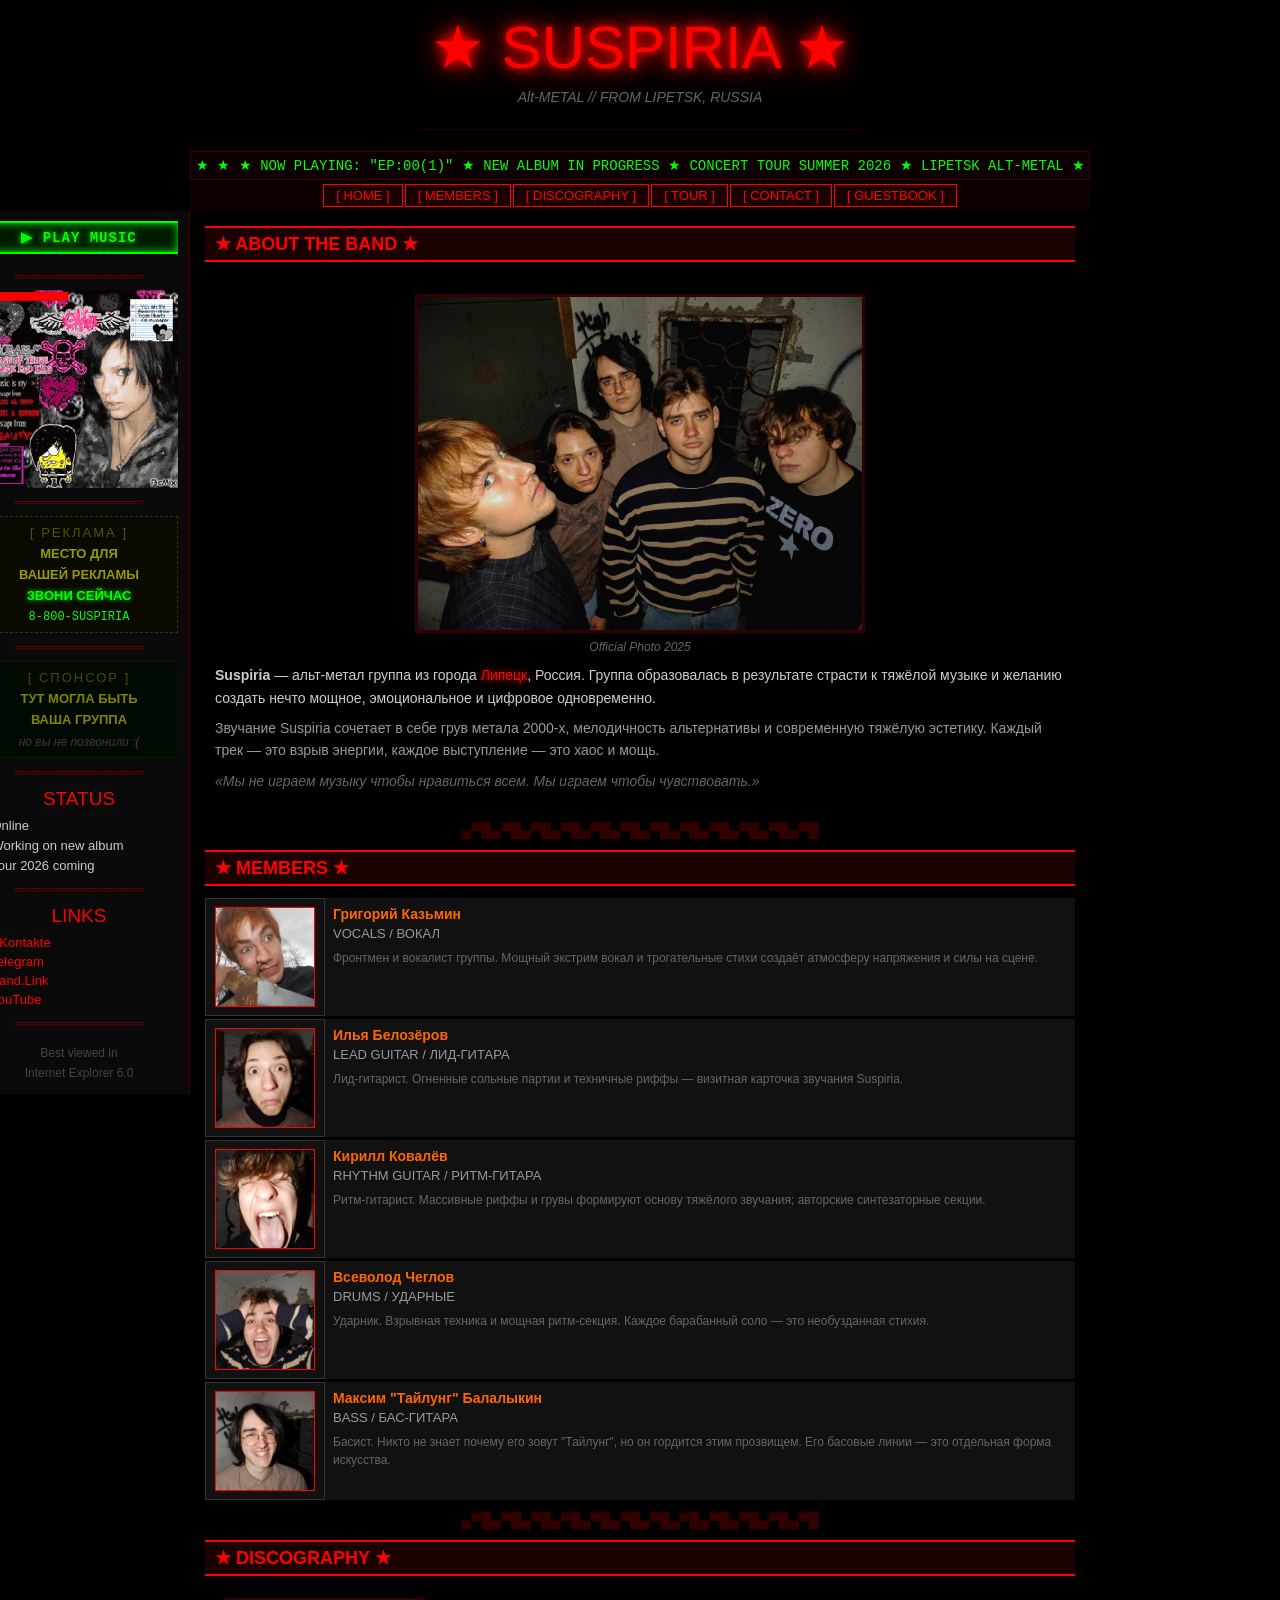
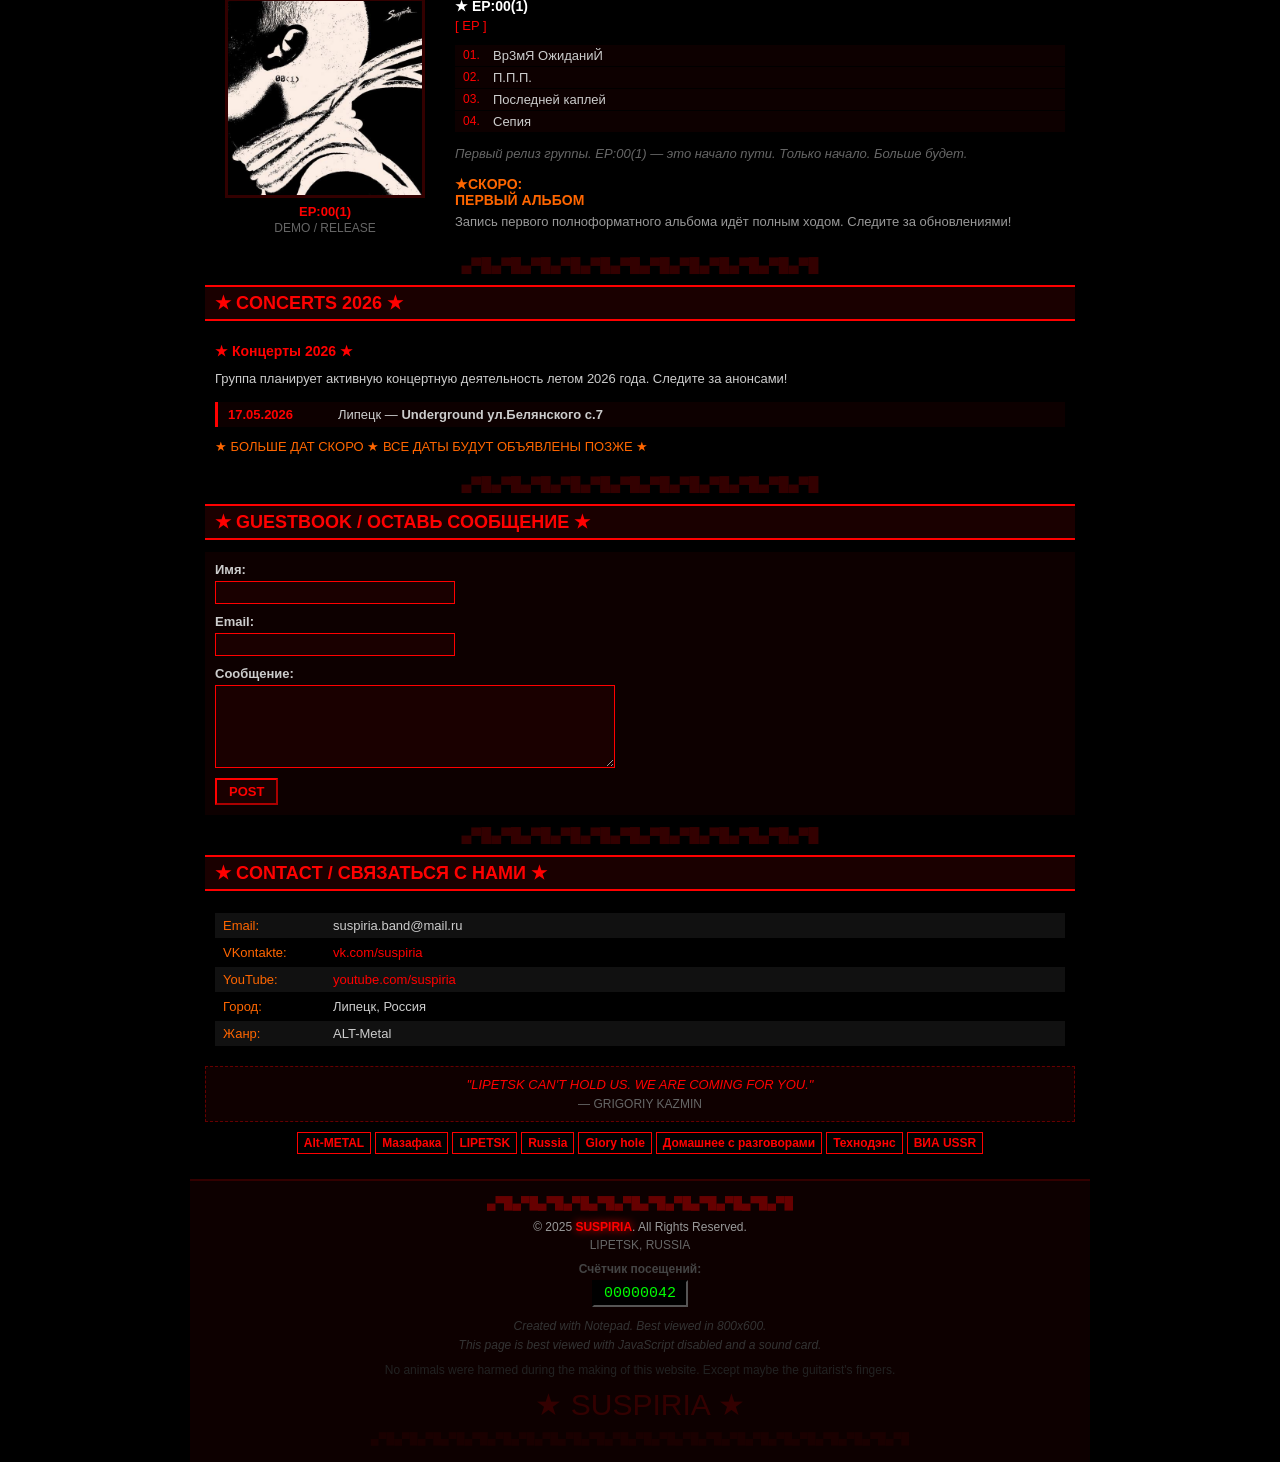
==== index.html @ e97a0e69 "v1.1 mobile actual" ====
<!doctype html>
<html lang="ru">
  <head>
    <meta charset="utf-8" />
    <meta name="viewport" content="width=device-width, initial-scale=1.0" />
    <title>Suspiria - Official Site</title>
    <link rel="stylesheet" type="text/css" href="css/style.css" />
  </head>
  <body>
    <!-- ====== HEADER ====== -->
    <header class="site-header">
      <h1 class="site-title glow">
        <span class="blink">★</span> SUSPIRIA <span class="blink">★</span>
      </h1>
      <p class="site-subtitle">
        <i>Alt-METAL // FROM LIPETSK, RUSSIA</i>
      </p>
      <div class="header-divider">
        ────────────────────────────────────────────────
      </div>
    </header>

    <!-- ====== MARQUEE ====== -->
    <div class="marquee-box">
      <div class="marquee-track">
        <span
          >★ ★ ★ NOW PLAYING: "EP:00(1)" ★ NEW ALBUM IN PROGRESS ★ CONCERT TOUR
          SUMMER 2026 ★ LIPETSK ALT-METAL ★ SUSPIRIA ★
          &nbsp;&nbsp;&nbsp;&nbsp;&nbsp;</span
        >
        <span aria-hidden="true"
          >★ ★ ★ NOW PLAYING: "EP:00(1)" ★ NEW ALBUM IN PROGRESS ★ CONCERT TOUR
          SUMMER 2026 ★ LIPETSK ALT-METAL ★ SUSPIRIA ★
          &nbsp;&nbsp;&nbsp;&nbsp;&nbsp;</span
        >
      </div>
    </div>

    <!-- ====== NAVIGATION ====== -->
    <nav class="site-nav">
      <a href="#about" class="nav-button">[ HOME ]</a>
      <a href="#members" class="nav-button">[ MEMBERS ]</a>
      <a href="#discography" class="nav-button">[ DISCOGRAPHY ]</a>
      <a href="#tour" class="nav-button">[ TOUR ]</a>
      <a href="#contact" class="nav-button">[ CONTACT ]</a>
      <a href="#guestbook" class="nav-button">[ GUESTBOOK ]</a>
    </nav>

    <!-- ====== SITE WRAPPER ====== -->
    <div class="site-wrapper">
      <!-- ====== SIDEBAR TOGGLE (mobile) ====== -->
      <button class="sidebar-toggle" id="sidebar-toggle" aria-expanded="false" aria-controls="sidebar">
        [ ★ ИНФО / LINKS / STATUS ] [НАЖМИ]
      </button>

      <!-- ====== SIDEBAR ====== -->
      <aside class="sidebar" id="sidebar">
        <button id="play-btn" class="play-btn" onclick="toggleMusic()">
          ▶ PLAY MUSIC
        </button>
        <audio id="player" loop>
          <source src="assets/audio/suspiria_intro_loop.mp3" type="audio/mpeg" />
        </audio>

        <span class="sidebar-divider">═════════════</span>

        <img
          src="assets/gif/emo-taylor-swift.gif"
          alt="emo taylor swift"
          class="sidebar-gif"
        />

        <span class="sidebar-divider">═════════════</span>

        <div class="ad-block">
          <p class="ad-label">[ РЕКЛАМА ]</p>
          <p class="ad-text">
            МЕСТО ДЛЯ<br />ВАШЕЙ РЕКЛАМЫ<br /><span class="neon-green"
              >ЗВОНИ СЕЙЧАС</span
            >
          </p>
          <p class="ad-phone">8-800-SUSPIRIA</p>
        </div>

        <span class="sidebar-divider">═════════════</span>

        <div class="ad-block ad-block--broken">
          <p class="ad-label">[ СПОНСОР ]</p>
          <p class="ad-text">ТУТ МОГЛА БЫТЬ<br />ВАША ГРУППА</p>
          <p class="ad-subtext">но вы не позвонили :(</p>
        </div>

        <span class="sidebar-divider">═════════════</span>

        <h3 class="sidebar-heading">STATUS</h3>
        <ul class="status-list">
          <li><span class="status-online">●</span> Online</li>
          <li><span class="status-warn">◘</span> Working on new album</li>
          <li><span class="status-danger">◙</span> Tour 2026 coming</li>
        </ul>

        <span class="sidebar-divider">═════════════</span>

        <h3 class="sidebar-heading">LINKS</h3>
        <ul class="links-list">
          <li>
            <span class="arrow">▸</span>
            <a href="https://vk.com/suspiriaband">VKontakte</a>
          </li>
          <li>
            <span class="arrow">▸</span>
            <a href="https://t.me/suspiriaband">Telegram</a>
          </li>
          <li>
            <span class="arrow">▸</span>
            <a href="https://band.link/JfDzb">Band.Link</a>
          </li>
          <li>
            <span class="arrow">▸</span>
            <a href="https://www.youtube.com/watch?v=8czopJri4lU">YouTube</a>
          </li>
        </ul>

        <span class="sidebar-divider">═════════════</span>

        <p class="best-viewed">Best viewed in<br />Internet Explorer 6.0</p>
      </aside>

      <!-- ====== MAIN CONTENT ====== -->
      <main class="main-content">
        <!-- ====== ABOUT ====== -->
        <section id="about">
          <h2 class="section-header">★ ABOUT THE BAND ★</h2>
          <div class="about-block">
            <figure class="band-photo">
              <img
                src="assets/images/group.JPG"
                alt="Suspiria - Official Band Photo"
                class="group-photo"
              />
              <figcaption class="photo-caption">
                <i>Official Photo 2025</i>
              </figcaption>
            </figure>
            <p class="about-text">
              <b>Suspiria</b> — альт-метал группа из города
              <span class="neon-red">Липецк</span>, Россия. Группа образовалась
              в результате страсти к тяжёлой музыке и желанию создать нечто
              мощное, эмоциональное и цифровое одновременно.
            </p>
            <p class="about-text about-text--dim">
              Звучание Suspiria сочетает в себе грув метала 2000-х,
              мелодичность альтернативы и современную тяжёлую эстетику. Каждый
              трек — это взрыв энергии, каждое выступление — это хаос и мощь.
            </p>
            <p class="about-text about-text--faded">
              <i
                >«Мы не играем музыку чтобы нравиться всем. Мы играем чтобы
                чувствовать.»</i
              >
            </p>
          </div>
        </section>

        <p class="section-divider">▄▀█▄▀█▄▀█▄▀█▄▀█▄▀█▄▀█▄▀█▄▀█▄▀█▄▀█▄▀█</p>

        <!-- ====== MEMBERS ====== -->
        <section id="members">
          <h2 class="section-header">★ MEMBERS ★</h2>
          <div class="members-list">
            <article class="member-card">
              <div class="member-photo-wrap">
                <img
                  src="assets/images/kazmin.jpg"
                  alt="Григорий Казьмин"
                  class="member-photo"
                />
              </div>
              <div class="member-info">
                <p class="member-name">Григорий Казьмин</p>
                <p class="member-role">VOCALS / ВОКАЛ</p>
                <p class="member-bio">
                  Фронтмен и вокалист группы. Мощный экстрим вокал и трогательные стихи
                  создаёт атмосферу напряжения и силы на сцене.
                </p>
              </div>
            </article>
            <article class="member-card">
              <div class="member-photo-wrap">
                <img
                  src="assets/images/belozerov.jpg"
                  alt="Илья Белозёров"
                  class="member-photo"
                />
              </div>
              <div class="member-info">
                <p class="member-name">Илья Белозёров</p>
                <p class="member-role">LEAD GUITAR / ЛИД-ГИТАРА</p>
                <p class="member-bio">
                  Лид-гитарист. Огненные сольные партии и техничные риффы —
                  визитная карточка звучания Suspiria.
                </p>
              </div>
            </article>
            <article class="member-card">
              <div class="member-photo-wrap">
                <img
                  src="assets/images/kovalev.jpg"
                  alt="Кирилл Ковалёв"
                  class="member-photo"
                />
              </div>
              <div class="member-info">
                <p class="member-name">Кирилл Ковалёв</p>
                <p class="member-role">RHYTHM GUITAR / РИТМ-ГИТАРА</p>
                <p class="member-bio">
                  Ритм-гитарист. Массивные риффы и грувы формируют
                  основу тяжёлого звучания; авторские синтезаторные секции.
                </p>
              </div>
            </article>
            <article class="member-card">
              <div class="member-photo-wrap">
                <img
                  src="assets/images/cheglov.jpg"
                  alt="Всеволод Чеглов"
                  class="member-photo"
                />
              </div>
              <div class="member-info">
                <p class="member-name">Всеволод Чеглов</p>
                <p class="member-role">DRUMS / УДАРНЫЕ</p>
                <p class="member-bio">
                  Ударник. Взрывная техника и мощная ритм-секция. Каждое
                  барабанный соло — это необузданная стихия.
                </p>
              </div>
            </article>
            <article class="member-card">
              <div class="member-photo-wrap">
                <img
                  src="assets/images/balalykin.JPG"
                  alt="Максим Тайлунг Балалыкин"
                  class="member-photo"
                />
              </div>
              <div class="member-info">
                <p class="member-name">Максим "Тайлунг" Балалыкин</p>
                <p class="member-role">BASS / БАС-ГИТАРА</p>
                <p class="member-bio">
                  Басист. Никто не знает почему его зовут "Тайлунг", но он
                  гордится этим прозвищем. Его басовые линии — это отдельная
                  форма искусства.
                </p>
              </div>
            </article>
          </div>
        </section>

        <p class="section-divider">▄▀█▄▀█▄▀█▄▀█▄▀█▄▀█▄▀█▄▀█▄▀█▄▀█▄▀█▄▀█</p>

        <!-- ====== DISCOGRAPHY ====== -->
        <section id="discography">
          <h2 class="section-header">★ DISCOGRAPHY ★</h2>
          <div class="discography-block">
            <div class="album-sidebar">
              <div class="album-art">
                <img src="assets/images/ep_cover.jpg" alt="Cover Art" />
              </div>
              <p class="album-title"><b>EP:00(1)</b></p>
              <p class="album-type">DEMO / RELEASE</p>
            </div>
            <div class="album-details">
              <p class="album-heading"><b>★ EP:00(1)</b></p>
              <p class="album-label">[ EP ]</p>
              <ol class="track-list">
                <li>Вр3мЯ ОжиданиЙ</li>
                <li>П.П.П.</li>
                <li>Последней каплей</li>
                <li>Сепия</li>
              </ol>
              <p class="album-desc">
                <i
                  >Первый релиз группы. EP:00(1) — это начало пути. Только
                  начало. Больше будет.</i
                >
              </p>
              <p class="album-announce">
                <b>★СКОРО:<br />ПЕРВЫЙ АЛЬБОМ</b>
              </p>
              <p class="album-announce-sub">
                Запись первого полноформатного альбома идёт полным ходом.
                Следите за обновлениями!
              </p>
            </div>
          </div>
        </section>

        <p class="section-divider">▄▀█▄▀█▄▀█▄▀█▄▀█▄▀█▄▀█▄▀█▄▀█▄▀█▄▀█▄▀█</p>

        <!-- ====== TOUR ====== -->
        <section id="tour">
          <h2 class="section-header">★ CONCERTS 2026 ★</h2>
          <div class="tour-block">
            <p class="tour-heading"><b>★ Концерты 2026 ★</b></p>
            <p class="tour-text">
              Группа планирует активную концертную деятельность летом 2026 года.
              Следите за анонсами!
            </p>
            <div class="tour-dates">
              <div class="tour-date">
                <span class="tour-month">17.05.2026</span>
                <span>Липецк — <b>Underground ул.Белянского с.7</b></span>
              </div>
              <!-- <div class="tour-date"><span class="tour-month">ИЮНЬ 2026</span>   <span>Екатеринбург — <b>Точка анонса</b></span></div>
            <div class="tour-date"><span class="tour-month">ИЮЛЬ 2026</span>   <span>Москва — <b>Точка анонса</b></span></div>
            <div class="tour-date"><span class="tour-month">ИЮЛЬ 2026</span>   <span>Санкт-Петербург — <b>Точка анонса</b></span></div>
            <div class="tour-date"><span class="tour-month">АВГУСТ 2026</span> <span>Казань — <b>Точка анонса</b></span></div>
            <div class="tour-date"><span class="tour-month">АВГУСТ 2026</span> <span>Нижний Новгород — <b>Точка анонса</b></span></div> -->
            </div>
            <p class="tour-announce blink">
              ★ БОЛЬШЕ ДАТ СКОРО ★ ВСЕ ДАТЫ БУДУТ ОБЪЯВЛЕНЫ ПОЗЖЕ ★
            </p>
          </div>
        </section>

        <p class="section-divider">▄▀█▄▀█▄▀█▄▀█▄▀█▄▀█▄▀█▄▀█▄▀█▄▀█▄▀█▄▀█</p>

        <!-- ====== GUESTBOOK ====== -->
        <section id="guestbook">
          <h2 class="section-header">★ GUESTBOOK / ОСТАВЬ СООБЩЕНИЕ ★</h2>
          <div class="guestbook-block">
            <form
              id="guestbook-form"
              class="guestbook-form"
              action="https://formspree.io/f/mojrwqle"
              method="POST"
            >
              <label class="gb-label">
                <b>Имя:</b>
                <input type="text" name="name" class="gb-input" />
              </label>

              <label class="gb-label">
                <b>Email:</b>
                <input type="email" name="email" class="gb-input" />
              </label>

              <label class="gb-label">
                <b>Сообщение:</b>
                <textarea
                  name="message"
                  rows="5"
                  class="gb-textarea"
                ></textarea>
              </label>

              <input
                type="hidden"
                name="_subject"
                value="Новое сообщение с сайта группы!"
              />

              <button type="submit" class="gb-submit">POST</button>
            </form>
            <div id="form-status"></div>
          </div>
        </section>

        <p class="section-divider">▄▀█▄▀█▄▀█▄▀█▄▀█▄▀█▄▀█▄▀█▄▀█▄▀█▄▀█▄▀█</p>

        <!-- ====== CONTACT ====== -->
        <section id="contact">
          <h2 class="section-header">★ CONTACT / СВЯЗАТЬСЯ С НАМИ ★</h2>
          <div class="contact-block">
            <dl class="contact-list">
              <div class="contact-row contact-row--dark">
                <dt>Email:</dt>
                <dd>suspiria.band@mail.ru</dd>
              </div>
              <div class="contact-row">
                <dt>VKontakte:</dt>
                <dd>
                  <a href="https://vk.com/suspiriaband">vk.com/suspiria</a>
                </dd>
              </div>
              <div class="contact-row contact-row--dark">
                <dt>YouTube:</dt>
                <dd>
                  <a href="https://www.youtube.com/watch?v=8czopJri4lU"
                    >youtube.com/suspiria</a
                  >
                </dd>
              </div>
              <div class="contact-row">
                <dt>Город:</dt>
                <dd>Липецк, Россия</dd>
              </div>
              <div class="contact-row contact-row--dark">
                <dt>Жанр:</dt>
                <dd>ALT-Metal</dd>
              </div>
            </dl>
          </div>
        </section>

        <!-- ====== QUOTE ====== -->
        <blockquote class="quote-box">
          <p><i>"LIPETSK CAN'T HOLD US. WE ARE COMING FOR YOU."</i></p>
          <footer>— GRIGORIY KAZMIN</footer>
        </blockquote>

        <!-- ====== BANNERS ====== -->
        <div class="banners">
          <span class="banner-tag">Alt-METAL</span>
          <span class="banner-tag">Мазафака</span>
          <span class="banner-tag">LIPETSK</span>
          <span class="banner-tag">Russia</span>
          <span class="banner-tag">Glory hole</span>
          <span class="banner-tag">Домашнее с разговорами</span>
          <span class="banner-tag">Технодэнс</span>
          <span class="banner-tag">ВИА USSR</span>
        </div>
      </main>
    </div>

    <!-- ====== FOOTER ====== -->
    <footer class="site-footer">
      <p class="footer-divider">▄▀█▄▀█▄▀█▄▀█▄▀█▄▀█▄▀█▄▀█▄▀█▄▀█▄▀█▄▀█</p>
      <p class="footer-copy">
        © 2025 <b class="neon-red">SUSPIRIA</b>. All Rights Reserved.
      </p>
      <p class="footer-city">LIPETSK, RUSSIA</p>
      <p class="footer-counter-label"><b>Счётчик посещений:</b></p>
      <span class="counter-box">000000<span class="blink">4</span>2</span>
      <p class="footer-note">
        <i>Created with Notepad. Best viewed in 800x600.</i><br />
        <i
          >This page is best viewed with JavaScript disabled and a sound
          card.</i
        >
      </p>
      <p class="footer-joke">
        No animals were harmed during the making of this website. Except maybe
        the guitarist's fingers.
      </p>
      <p class="footer-logo">★ SUSPIRIA ★</p>
      <p class="footer-bottom">
        ▄▀█▄▀█▄▀█▄▀█▄▀█▄▀█▄▀█▄▀█▄▀█▄▀█▄▀█▄▀█▄▀█▄▀█▄▀█▄▀█▄▀█▄▀█▄▀█▄▀█▄▀█▄▀█▄▀█
      </p>
    </footer>

    <script src="js/player.js"></script>
    <script src="js/form.js"></script>
    <script src="js/sidebar.js"></script>
  </body>
</html>
---- css/style.css ----
/* ======================================
   SUSPIRIA — Official Site Stylesheet
   Nu-Metal / Cyber-Emocore // Lipetsk
   ====================================== */

/* ===== RESET ===== */
*, *::before, *::after { box-sizing: border-box; }
h1, h2, h3, p, ul, ol, dl, dd, figure, blockquote { margin: 0; padding: 0; }
ul, ol { list-style: none; }
img { display: block; max-width: 100%; }

/* ===== BASE ===== */
body {
  background-color: #000000;
  color: #cccccc;
  font-family: Verdana, Geneva, Arial, sans-serif;
  font-size: 14px;
  margin: 0;
  padding: 0;
}

a:link    { color: #ff0000; text-decoration: none; }
a:visited { color: #990000; text-decoration: none; }
a:hover   { color: #ff6600; text-decoration: underline; }
a:active  { color: #ff0000; }

/* ===== ANIMATIONS ===== */
.blink { animation: blinker 1s linear infinite; }

@keyframes blinker { 50% { opacity: 0; } }

@keyframes marquee-scroll {
  0%   { transform: translateX(0); }
  100% { transform: translateX(-50%); }
}

/* ===== UTILITIES ===== */
.glow      { text-shadow: 0 0 10px #ff0000, 0 0 20px #ff0000, 0 0 40px #990000; }
.neon-green { color: #00ff00; text-shadow: 0 0 5px #00ff00; }
.neon-red   { color: #ff0000; text-shadow: 0 0 8px #ff0000; }

/* ===== CENTERED CONTAINERS ===== */
.site-header,
.marquee-box,
.site-nav,
.site-wrapper,
.site-footer {
  max-width: 900px;
  margin-left: auto;
  margin-right: auto;
}

/* ===== HEADER ===== */
.site-header {
  display: flex;
  flex-direction: column;
  align-items: center;
  background-color: #000000;
  padding: 15px 0;
  text-align: center;
}

.site-title {
  font-family: Impact, "Arial Black", sans-serif;
  font-size: 60px;
  color: #ff0000;
  font-weight: normal;
  line-height: 1.1;
}

.site-subtitle { color: #666666; font-size: 14px; margin: 8px 0; }
.header-divider { color: #330000; font-size: 13px; margin-top: 8px; }

/* ===== MARQUEE ===== */
.marquee-box {
  background-color: #0d0000;
  border: 1px solid #440000;
  padding: 5px;
  overflow: hidden;
}

.marquee-track {
  display: flex;
  white-space: nowrap;
  animation: marquee-scroll 25s linear infinite;
}

.marquee-track span {
  color: #00ff00;
  font-family: "Courier New", monospace;
  font-size: 14px;
  flex-shrink: 0;
}

/* ===== NAVIGATION ===== */
.site-nav {
  display: flex;
  justify-content: center;
  flex-wrap: wrap;
  background-color: #0d0000;
  padding: 4px 3px;
  gap: 2px;
}

.nav-button {
  background-color: #1a0000;
  border: 1px solid #ff0000;
  color: #ff0000;
  padding: 3px 12px;
  font-size: 13px;
  font-family: Verdana, sans-serif;
  cursor: pointer;
  text-decoration: none;
  display: inline-block;
}

.nav-button:hover { background-color: #ff0000; color: #000000; text-decoration: none; }

/* ===== LAYOUT ===== */
.site-wrapper {
  max-width: 900px;
  margin: 0 auto;
  position: relative;
  overflow: visible;
}

/* ===== SIDEBAR ===== */
.sidebar {
  position: absolute;
  right: 100%;
  top: 0;
  width: 220px;
  background-color: #0a0a0a;
  border-right: 2px solid #330000;
  padding: 10px;
}

.play-btn {
  font-family: "Courier New", monospace;
  background-color: #001a00;
  color: #00ff00;
  border: none;
  border-top: 2px solid #00ff00;
  border-bottom: 2px solid #00ff00;
  padding: 6px 12px;
  cursor: pointer;
  width: 100%;
  margin-bottom: 10px;
  font-size: 14px;
  font-weight: bold;
  letter-spacing: 1px;
  text-shadow: 0 0 6px #00ff00;
  box-shadow: 0 0 8px #00ff00 inset;
  animation: toggle-pulse 1.2s ease-in-out infinite;
}

@media (hover: hover) {
  .play-btn:hover {
    background-color: #00ff00;
    color: #000000;
    text-shadow: none;
    box-shadow: none;
    animation: none;
  }
}

.play-btn.is-playing {
  background-color: #1a0000;
  border-color: #ff0000;
  color: #ff0000;
  text-shadow: 0 0 6px #ff0000;
  box-shadow: 0 0 8px #ff0000 inset;
  animation: none;
}

@media (hover: hover) {
  .play-btn.is-playing:hover {
    background-color: #ff0000;
    color: #000000;
    text-shadow: none;
    box-shadow: none;
  }
}

.sidebar-heading {
  font-family: Impact, sans-serif;
  font-size: 19px;
  color: #ff0000;
  text-align: center;
  font-weight: normal;
  margin: 8px 0 2px;
}

.sidebar-divider { color: #660000; text-align: center; display: block; margin: 4px 0; }

.sidebar-members { display: flex; flex-direction: column; gap: 4px; margin: 8px 0; }

/* ===== SIDEBAR GIF ===== */
.sidebar-gif {
  width: 100%;
  display: block;
  margin: 6px 0;
  image-rendering: pixelated;
}

/* ===== AD BLOCKS ===== */
.ad-block {
  border: 1px dashed #333300;
  background-color: #0a0a00;
  padding: 8px 6px;
  margin: 6px 0;
  text-align: center;
}

.ad-block--broken {
  border-style: dotted;
  border-color: #003300;
  background-color: #000a00;
  opacity: 0.85;
}

.ad-label {
  color: #555500;
  font-size: 13px;
  margin-bottom: 4px;
  letter-spacing: 2px;
}

.ad-text {
  color: #999900;
  font-size: 13px;
  font-weight: bold;
  line-height: 1.6;
  margin-bottom: 4px;
}

.ad-phone {
  color: #00ff00;
  font-family: "Courier New", monospace;
  font-size: 12px;
}

.ad-subtext {
  color: #444444;
  font-size: 12px;
  font-style: italic;
}

.sidebar-member {
  display: flex;
  flex-direction: column;
  align-items: center;
  background-color: #111111;
  border: 1px solid #333333;
  padding: 5px;
}

.member-thumb {
  width: 80px;
  height: 80px;
  border: 2px solid #ff0000;
  background-color: #1a0000;
  object-fit: cover;
}

.member-name-sm { color: #ff6600; font-size: 13px; font-weight: bold; display: block; margin-top: 4px; text-align: center; }
.member-role-sm { color: #999999; font-size: 12px; display: block; text-align: center; }

/* ===== STATUS ===== */
.status-list { margin: 8px 0; display: flex; flex-direction: column; gap: 5px; font-size: 13px; }
.status-online { color: #00ff00; }
.status-warn   { color: #ff6600; }
.status-danger { color: #ff0000; }

/* ===== LINKS ===== */
.links-list { margin: 8px 0; display: flex; flex-direction: column; gap: 4px; font-size: 13px; }
.arrow { color: #ff0000; }

.best-viewed { color: #444444; font-size: 12px; text-align: center; margin-top: 12px; line-height: 1.7; }

/* ===== COUNTER ===== */
.counter-box {
  background-color: #000000;
  border: 2px inset #555555;
  padding: 3px 10px;
  display: inline-block;
  color: #00ff00;
  font-family: "Courier New", monospace;
  font-size: 15px;
}

/* ===== MAIN CONTENT ===== */
.main-content { padding: 15px; }

/* ===== SECTION HEADER ===== */
.section-header {
  background-color: #1a0000;
  color: #ff0000;
  font-size: 18px;
  font-weight: bold;
  font-family: Verdana, sans-serif;
  padding: 5px 10px;
  border-top: 2px solid #ff0000;
  border-bottom: 2px solid #ff0000;
  margin: 0 0 12px;
}

.section-divider { color: #330000; text-align: center; font-size: 14px; margin: 12px 0; }

/* ===== ABOUT ===== */
.about-block { padding: 10px; }
.about-title { color: #ffffff; margin-bottom: 12px; }

.band-photo { text-align: center; margin: 10px 0; }

.group-photo {
  width: 450px;
  max-width: 100%;
  border: 3px solid #330000;
  background-color: #1a0000;
  display: inline-block;
}

.photo-caption { color: #666666; font-size: 12px; margin-top: 4px; }
.about-text { color: #cccccc; line-height: 1.6; margin: 8px 0; }
.about-text--dim   { color: #999999; }
.about-text--faded { color: #666666; }

/* ===== MEMBERS ===== */
.members-list { display: flex; flex-direction: column; gap: 3px; }

.member-card { display: flex; align-items: stretch; background-color: #111111; }

.member-photo-wrap {
  width: 120px;
  flex-shrink: 0;
  display: flex;
  justify-content: center;
  align-items: center;
  padding: 8px;
  border: 1px solid #333333;
}

.member-photo { width: 100px; height: 100px; border: 1px solid #ff0000; background: #1a0000; object-fit: cover; }
.member-info { padding: 8px; flex: 1; }
.member-name { color: #ff6600; font-weight: bold; font-size: 14px; margin-bottom: 4px; }
.member-role { color: #999999; font-size: 13px; margin-bottom: 8px; }
.member-bio  { color: #666666; font-size: 12px; line-height: 1.5; }

/* ===== DISCOGRAPHY ===== */
.discography-block { display: flex; gap: 20px; padding: 10px; align-items: flex-start; }

.album-sidebar { width: 220px; flex-shrink: 0; text-align: center; }

.album-art {
  width: 200px;
  height: 200px;
  border: 3px solid #330000;
  background-color: #1a0000;
  display: flex;
  align-items: center;
  justify-content: center;
  color: #ff0000;
  font-size: 23px;
  font-weight: bold;
  margin: 0 auto;
  overflow: hidden;
}

.album-art img { width: 100%; height: 100%; object-fit: cover; }
.album-title { color: #ff0000; font-size: 13px; margin: 6px 0 2px; }
.album-type  { color: #666666; font-size: 12px; }

.album-details { flex: 1; }
.album-heading { color: #ffffff; font-size: 14px; margin-bottom: 4px; }
.album-label   { color: #ff0000; font-size: 13px; margin-bottom: 12px; }

.track-list {
  counter-reset: track;
  margin-bottom: 12px;
  display: flex;
  flex-direction: column;
  gap: 1px;
}

.track-list li {
  counter-increment: track;
  background-color: #0d0000;
  padding: 3px 8px;
  color: #cccccc;
  font-size: 13px;
  display: flex;
  gap: 8px;
}

.track-list li::before {
  content: "0" counter(track) ".";
  color: #ff0000;
  font-size: 12px;
  flex-shrink: 0;
  min-width: 22px;
}

.album-desc         { color: #666666; font-size: 13px; font-style: italic; margin-bottom: 12px; line-height: 1.5; }
.album-announce     { color: #ff6600; font-size: 14px; margin-bottom: 6px; }
.album-announce-sub { color: #999999; font-size: 13px; }

/* ===== TOUR ===== */
.tour-block { padding: 10px; }
.tour-heading { color: #ff0000; font-size: 14px; margin-bottom: 10px; }
.tour-text { color: #cccccc; line-height: 1.6; margin-bottom: 12px; font-size: 13px; }
.tour-dates { display: flex; flex-direction: column; gap: 3px; margin-bottom: 12px; }

.tour-date {
  background-color: #0d0000;
  border-left: 3px solid #ff0000;
  padding: 5px 10px;
  display: flex;
  align-items: center;
  gap: 15px;
  font-size: 13px;
  color: #cccccc;
}

.tour-month { color: #ff0000; font-weight: bold; font-size: 13px; min-width: 95px; flex-shrink: 0; }
.tour-announce { color: #ff6600; font-size: 13px; }

/* ===== GUESTBOOK ===== */
.guestbook-block { background-color: #0d0000; padding: 10px; }

.guestbook-form { display: flex; flex-direction: column; gap: 10px; }

.gb-label { display: flex; flex-direction: column; gap: 4px; color: #cccccc; font-size: 13px; }

.gb-input {
  background-color: #1a0000;
  border: 1px solid #ff0000;
  color: #ff0000;
  font-family: Verdana, sans-serif;
  font-size: 13px;
  padding: 3px 5px;
  width: 240px;
}

.gb-textarea {
  background-color: #1a0000;
  border: 1px solid #ff0000;
  color: #cccccc;
  font-family: Verdana, sans-serif;
  font-size: 13px;
  padding: 3px 5px;
  resize: vertical;
  width: 400px;
}

.gb-submit {
  background-color: #1a0000;
  border: 2px outset #ff0000;
  color: #ff0000;
  font-family: Verdana, sans-serif;
  font-size: 13px;
  font-weight: bold;
  cursor: pointer;
  padding: 4px 12px;
  align-self: flex-start;
}

.gb-submit:hover { background-color: #ff0000; color: #000000; }

/* ===== CONTACT ===== */
.contact-block { padding: 10px; }
.contact-list { display: flex; flex-direction: column; gap: 2px; }

.contact-row {
  display: flex;
  padding: 5px 8px;
  gap: 10px;
  font-size: 13px;
}

.contact-row--dark { background-color: #111111; }
.contact-row dt { color: #ff6600; width: 100px; flex-shrink: 0; }
.contact-row dd { color: #cccccc; }

/* ===== QUOTE ===== */
.quote-box {
  border: 1px dashed #660000;
  background-color: #0f0000;
  padding: 10px;
  margin: 10px 0;
  text-align: center;
}

.quote-box p      { color: #ff0000; font-style: italic; font-size: 13px; }
.quote-box footer { color: #666666; font-size: 12px; margin-top: 5px; }

/* ===== BANNERS ===== */
.banners {
  display: flex;
  justify-content: center;
  flex-wrap: wrap;
  gap: 4px;
  margin: 10px 0;
}

.banner-tag {
  border: 1px solid #ff0000;
  background-color: #000000;
  color: #ff0000;
  font-family: Verdana, sans-serif;
  font-size: 12px;
  font-weight: bold;
  padding: 3px 6px;
}

/* ===== SIDEBAR TOGGLE BUTTON (mobile only) ===== */
.sidebar-toggle {
  display: none;
}

/* ===== MOBILE / RESPONSIVE ===== */
@media (max-width: 768px) {
  .site-title {
    font-size: 40px;
  }
  
  .sidebar-toggle {
    display: block;
    width: 100%;
    background-color: #001a00;
    border: none;
    border-top: 2px solid #00ff00;
    border-bottom: 2px solid #00ff00;
    color: #00ff00;
    font-family: "Courier New", monospace;
    font-size: 14px;
    font-weight: bold;
    padding: 8px 12px;
    cursor: pointer;
    text-align: center;
    letter-spacing: 1px;
    text-shadow: 0 0 6px #00ff00;
    box-shadow: 0 0 8px #00ff00 inset;
    animation: toggle-pulse 1.2s ease-in-out infinite;
  }

  @keyframes toggle-pulse {
    0%, 100% { opacity: 1; }
    50%       { opacity: 0.45; }
  }

  @media (hover: hover) {
    .sidebar-toggle:hover {
      background-color: #00ff00;
      color: #000000;
      text-shadow: none;
      box-shadow: none;
      outline: none;
      animation: none;
    }
  }

  .sidebar-toggle:focus {
    outline: none;
  }

  .sidebar-toggle.is-open {
    background-color: #1a0000;
    border-color: #ff0000;
    color: #ff0000;
    text-shadow: 0 0 6px #ff0000;
    box-shadow: 0 0 8px #ff0000 inset;
    animation: none;
  }

  .sidebar-toggle.is-open:hover,
  .sidebar-toggle.is-open:focus {
    background-color: #ff0000;
    color: #000000;
    text-shadow: none;
    box-shadow: none;
  }

  .sidebar {
    position: static;
    width: 100%;
    border-right: none;
    border-bottom: 2px solid #330000;
    flex-direction: column;
    padding: 10px;
    box-sizing: border-box;
    /* hidden by default on mobile */
    display: none;
  }

  .sidebar.is-open {
    display: flex;
  }

  .site-wrapper {
    display: flex;
    flex-direction: column;
  }

  .gb-input,
  .gb-textarea {
    width: 100%;
  }

  .discography-block {
    flex-direction: column;
  }

  .album-sidebar {
    width: 100%;
  }
}

/* ===== FOOTER ===== */
.site-footer {
  background-color: #0d0000;
  border-top: 2px solid #330000;
  padding: 15px;
  text-align: center;
}

.footer-divider       { color: #660000; font-size: 12px; }
.footer-copy          { color: #999999; font-size: 12px; margin-top: 10px; }
.footer-city          { color: #666666; font-size: 12px; margin-top: 4px; }
.footer-counter-label { color: #444444; font-size: 12px; margin-top: 10px; margin-bottom: 4px; }
.footer-note          { color: #333333; font-size: 12px; font-style: italic; margin-top: 10px; line-height: 1.6; }
.footer-joke          { color: #222222; font-size: 12px; margin-top: 8px; }

.footer-logo {
  font-family: Impact, sans-serif;
  color: #330000;
  font-size: 30px;
  margin-top: 10px;
}

.footer-bottom {
  color: #1a0000;
  font-family: "Courier New", monospace;
  font-size: 13px;
  margin-top: 10px;
  overflow: hidden;
  white-space: nowrap;
}
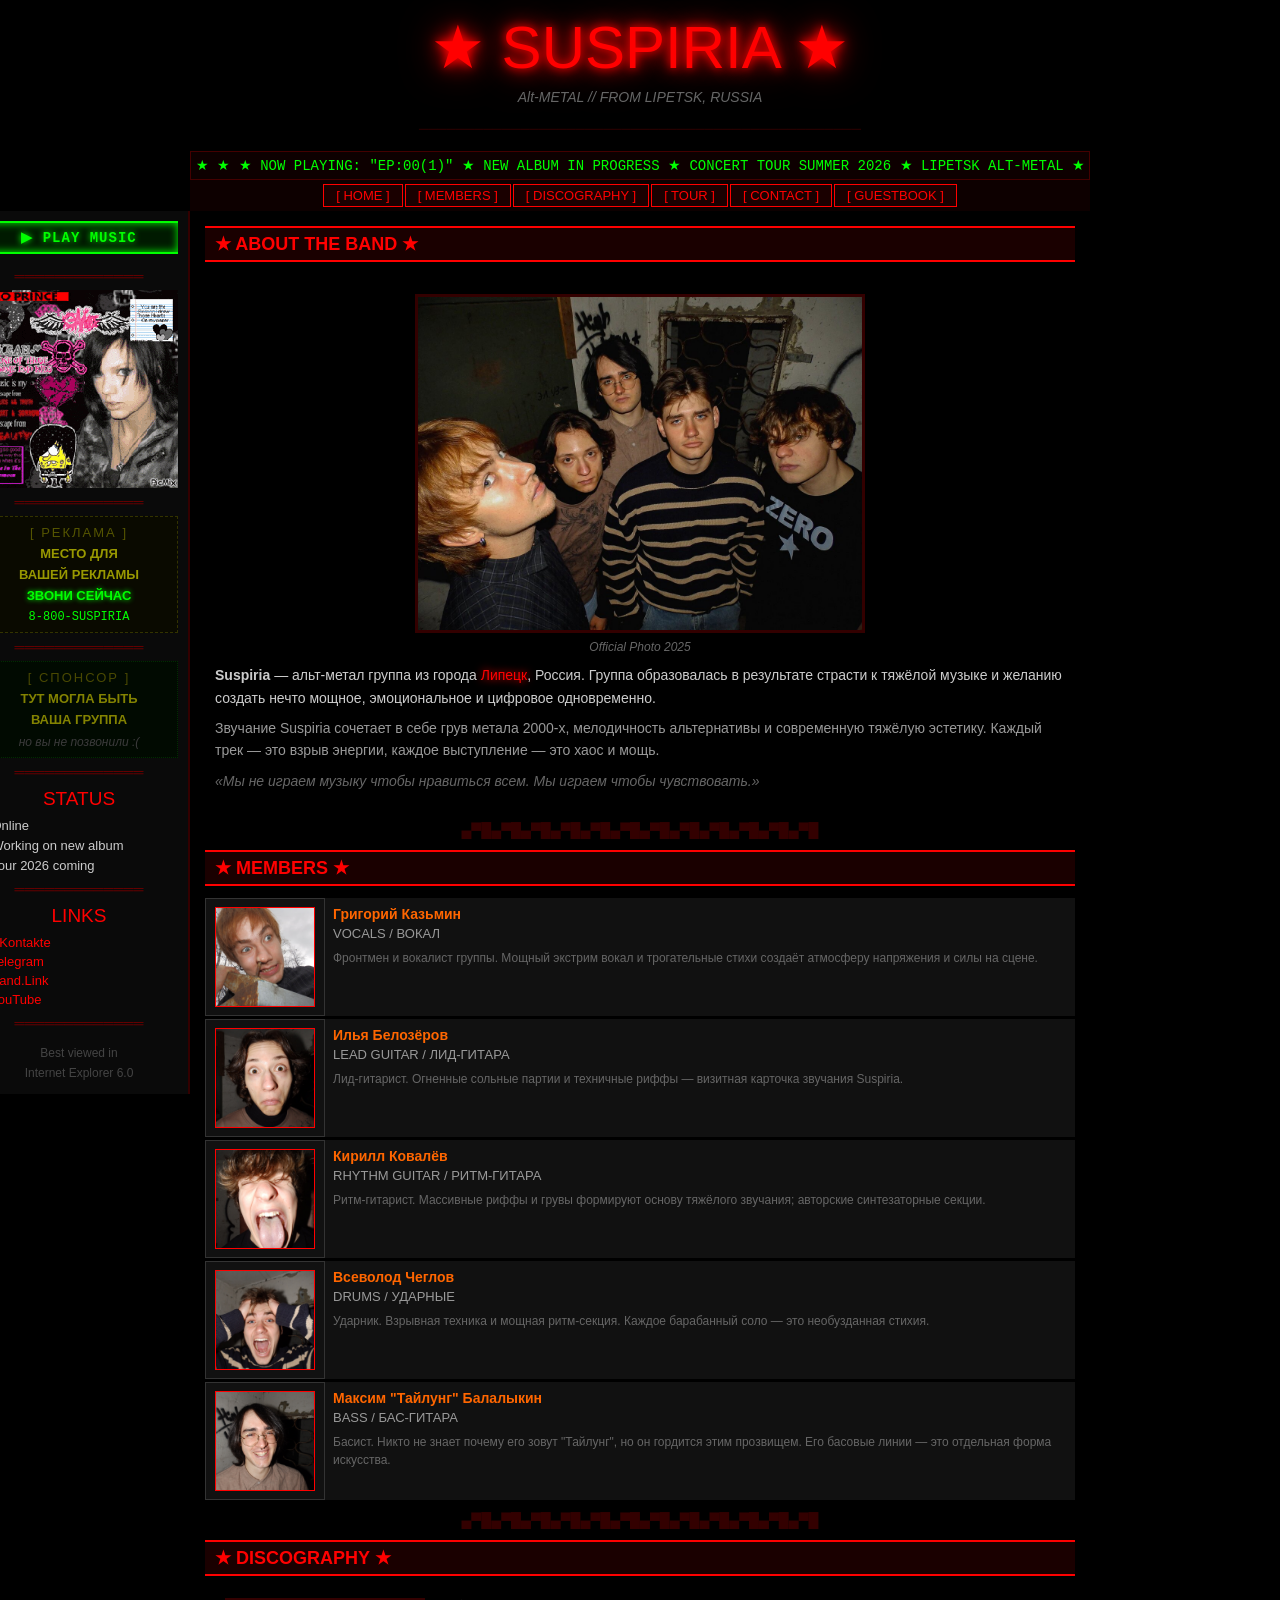
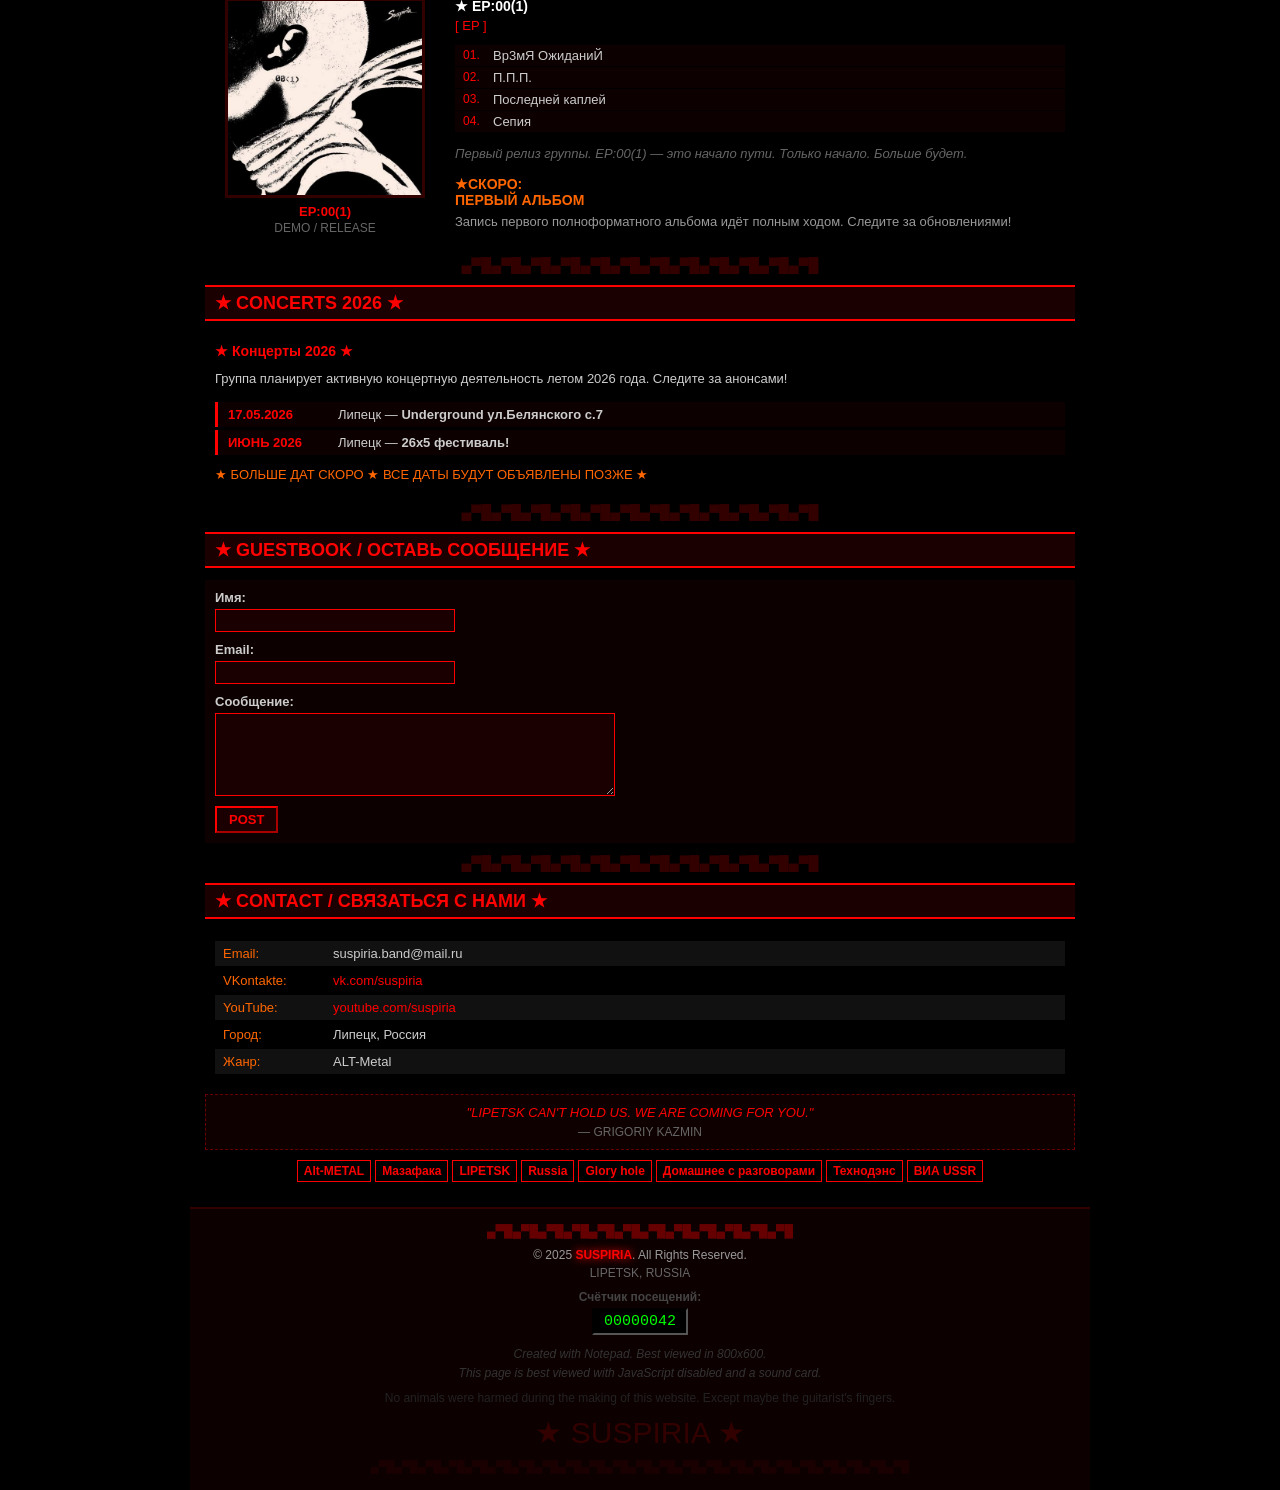
==== commit 654f3580: "v1.1 add concert info" ====
--- a/index.html
+++ b/index.html
@@ -312,11 +312,7 @@
                 <span class="tour-month">17.05.2026</span>
                 <span>Липецк — <b>Underground ул.Белянского с.7</b></span>
               </div>
-              <!-- <div class="tour-date"><span class="tour-month">ИЮНЬ 2026</span>   <span>Екатеринбург — <b>Точка анонса</b></span></div>
-            <div class="tour-date"><span class="tour-month">ИЮЛЬ 2026</span>   <span>Москва — <b>Точка анонса</b></span></div>
-            <div class="tour-date"><span class="tour-month">ИЮЛЬ 2026</span>   <span>Санкт-Петербург — <b>Точка анонса</b></span></div>
-            <div class="tour-date"><span class="tour-month">АВГУСТ 2026</span> <span>Казань — <b>Точка анонса</b></span></div>
-            <div class="tour-date"><span class="tour-month">АВГУСТ 2026</span> <span>Нижний Новгород — <b>Точка анонса</b></span></div> -->
+              <div class="tour-date"><span class="tour-month">ИЮНЬ 2026</span>   <span>Липецк — <b>26x5 фестиваль!</b></span></div>
             </div>
             <p class="tour-announce blink">
               ★ БОЛЬШЕ ДАТ СКОРО ★ ВСЕ ДАТЫ БУДУТ ОБЪЯВЛЕНЫ ПОЗЖЕ ★
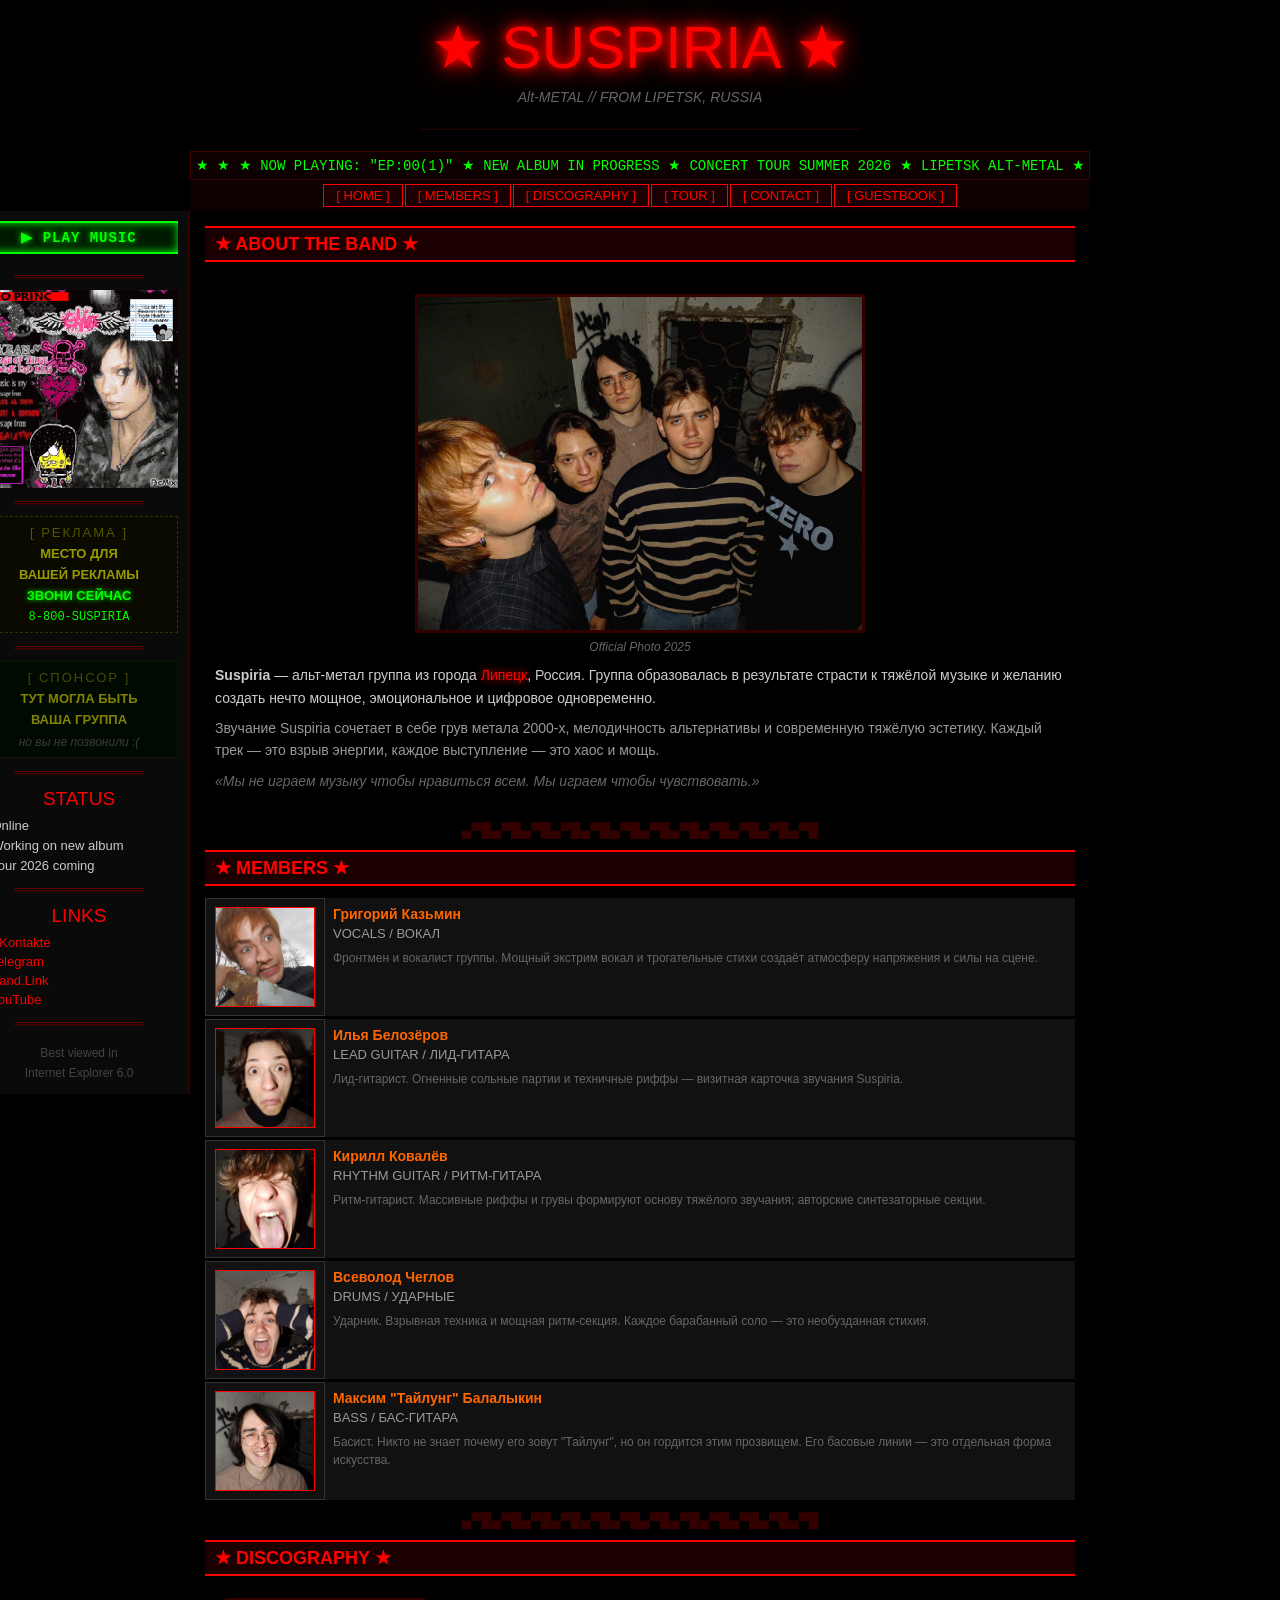
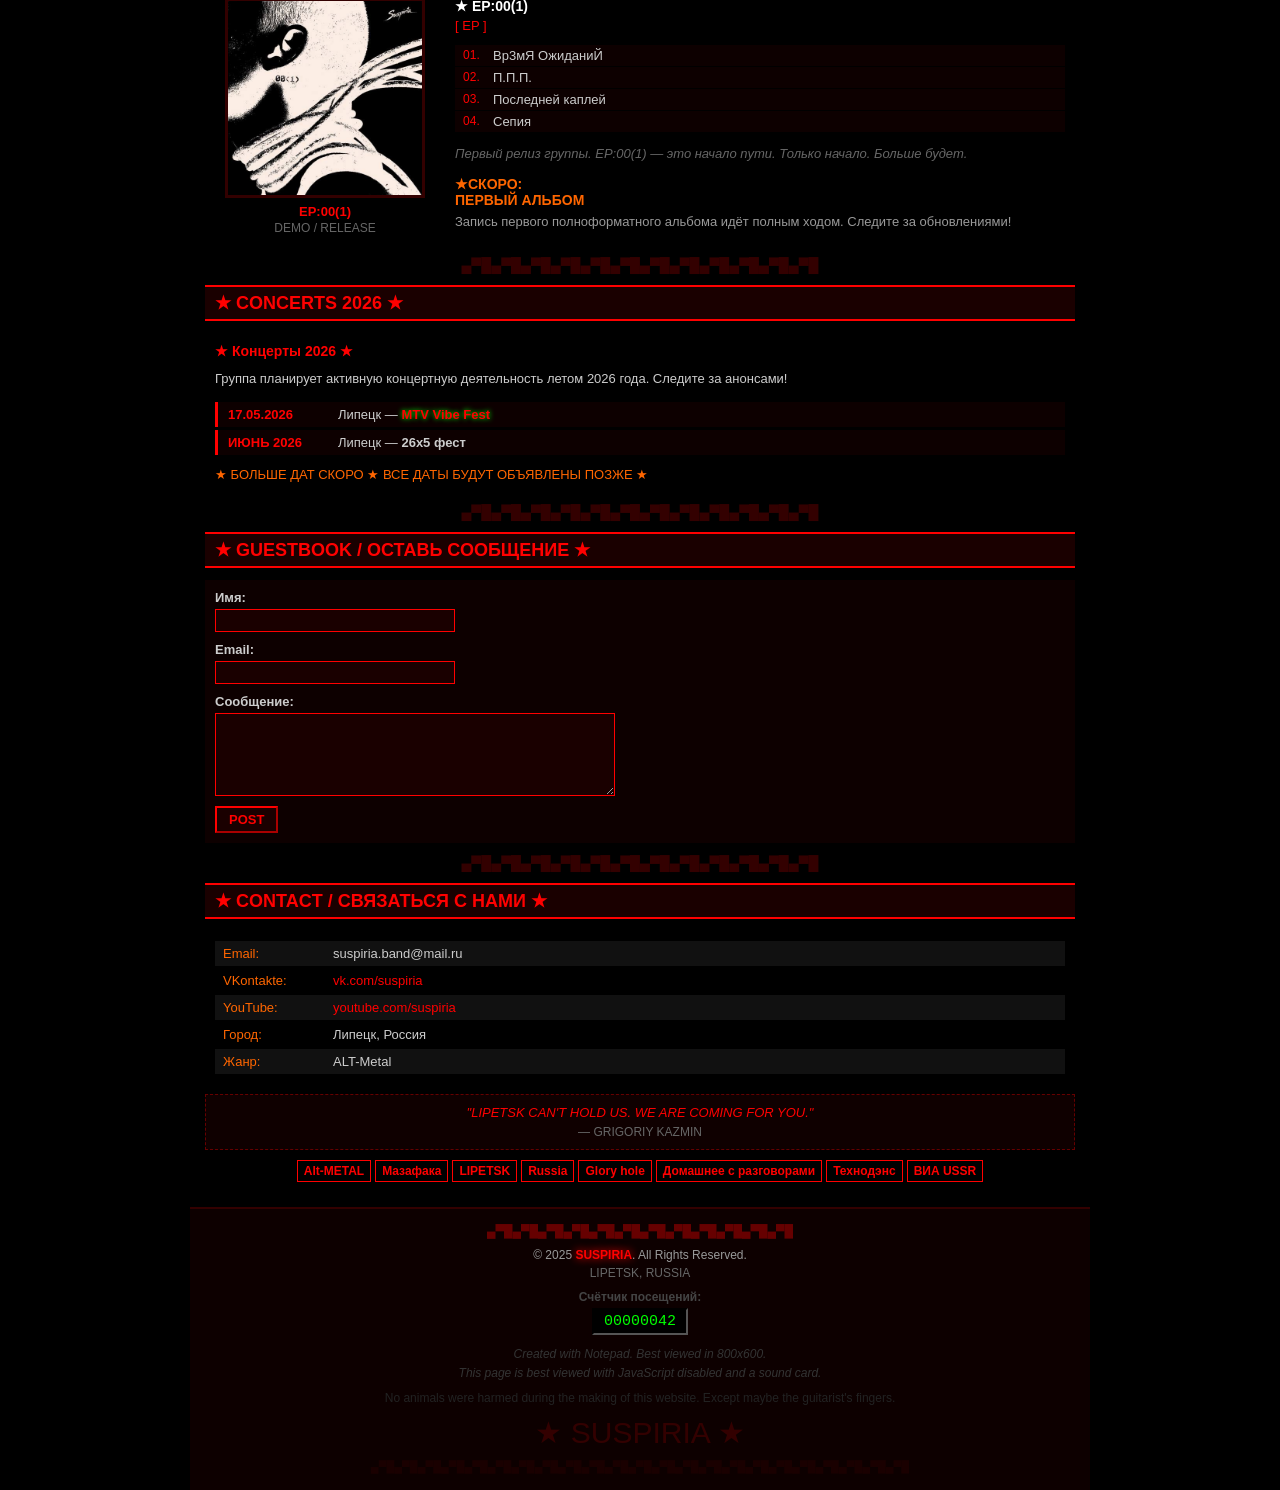
==== commit 948aa3f7: "v1.1 added concert links" ====
--- a/index.html
+++ b/index.html
@@ -310,9 +310,9 @@
             <div class="tour-dates">
               <div class="tour-date">
                 <span class="tour-month">17.05.2026</span>
-                <span>Липецк — <b>Underground ул.Белянского с.7</b></span>
-              </div>
-              <div class="tour-date"><span class="tour-month">ИЮНЬ 2026</span>   <span>Липецк — <b>26x5 фестиваль!</b></span></div>
+                <span>Липецк — <a href="https://gorodzovet.ru/lipetsk/mtv-vibe-fest-maia-klub-underground-event11609087" class="event-link"><b>MTV Vibe Fest</b></a></span>
+              </div>
+              <div class="tour-date"><span class="tour-month">ИЮНЬ 2026</span>   <span>Липецк — <b>26x5 фест</b></span></div>
             </div>
             <p class="tour-announce blink">
               ★ БОЛЬШЕ ДАТ СКОРО ★ ВСЕ ДАТЫ БУДУТ ОБЪЯВЛЕНЫ ПОЗЖЕ ★
--- a/css/style.css
+++ b/css/style.css
@@ -424,6 +424,10 @@
 
 .tour-month { color: #ff0000; font-weight: bold; font-size: 13px; min-width: 95px; flex-shrink: 0; }
 .tour-announce { color: #ff6600; font-size: 13px; }
+
+.event-link         { color: #00ff00; text-decoration: underline dotted; text-shadow: 0 0 5px #00ff00; }
+.event-link:visited { color: #00cc00; }
+.event-link:hover   { color: #ffffff; text-shadow: 0 0 8px #00ff00, 0 0 16px #00ff00; text-decoration: underline; }
 
 /* ===== GUESTBOOK ===== */
 .guestbook-block { background-color: #0d0000; padding: 10px; }
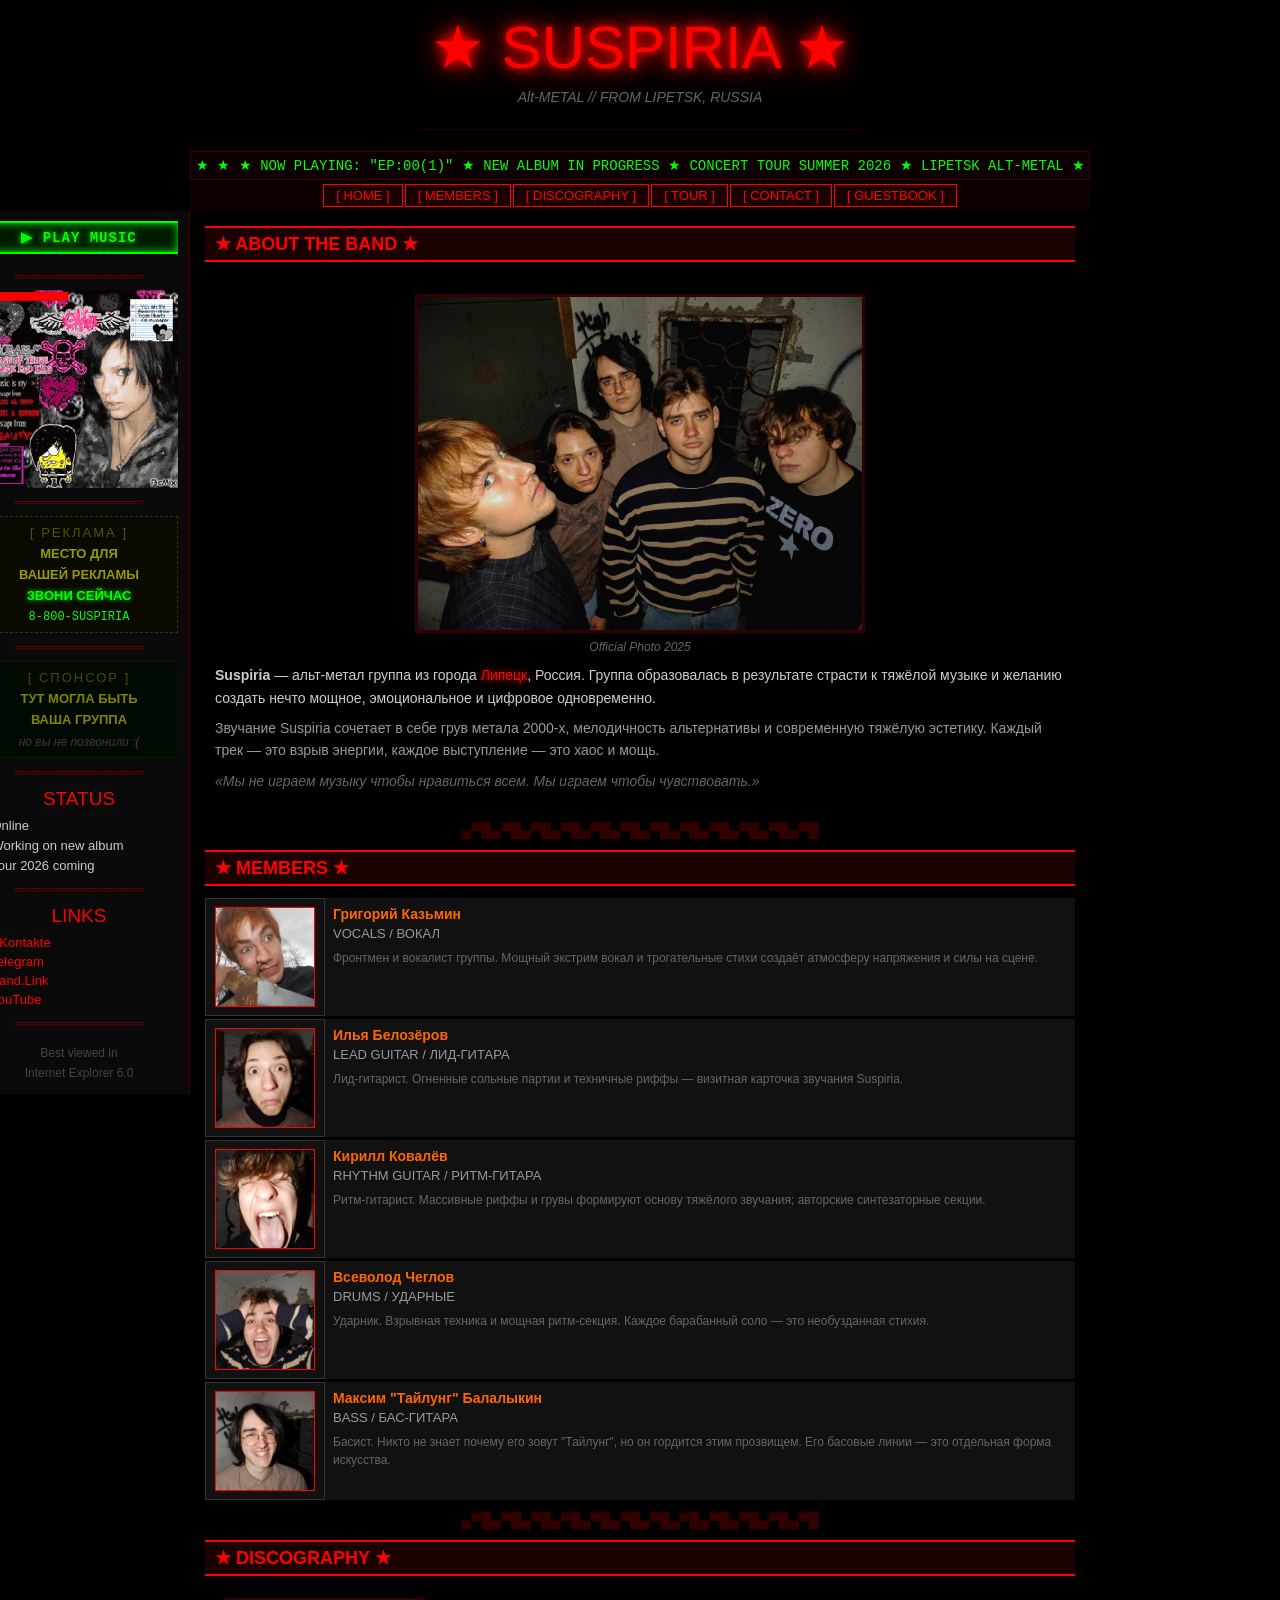
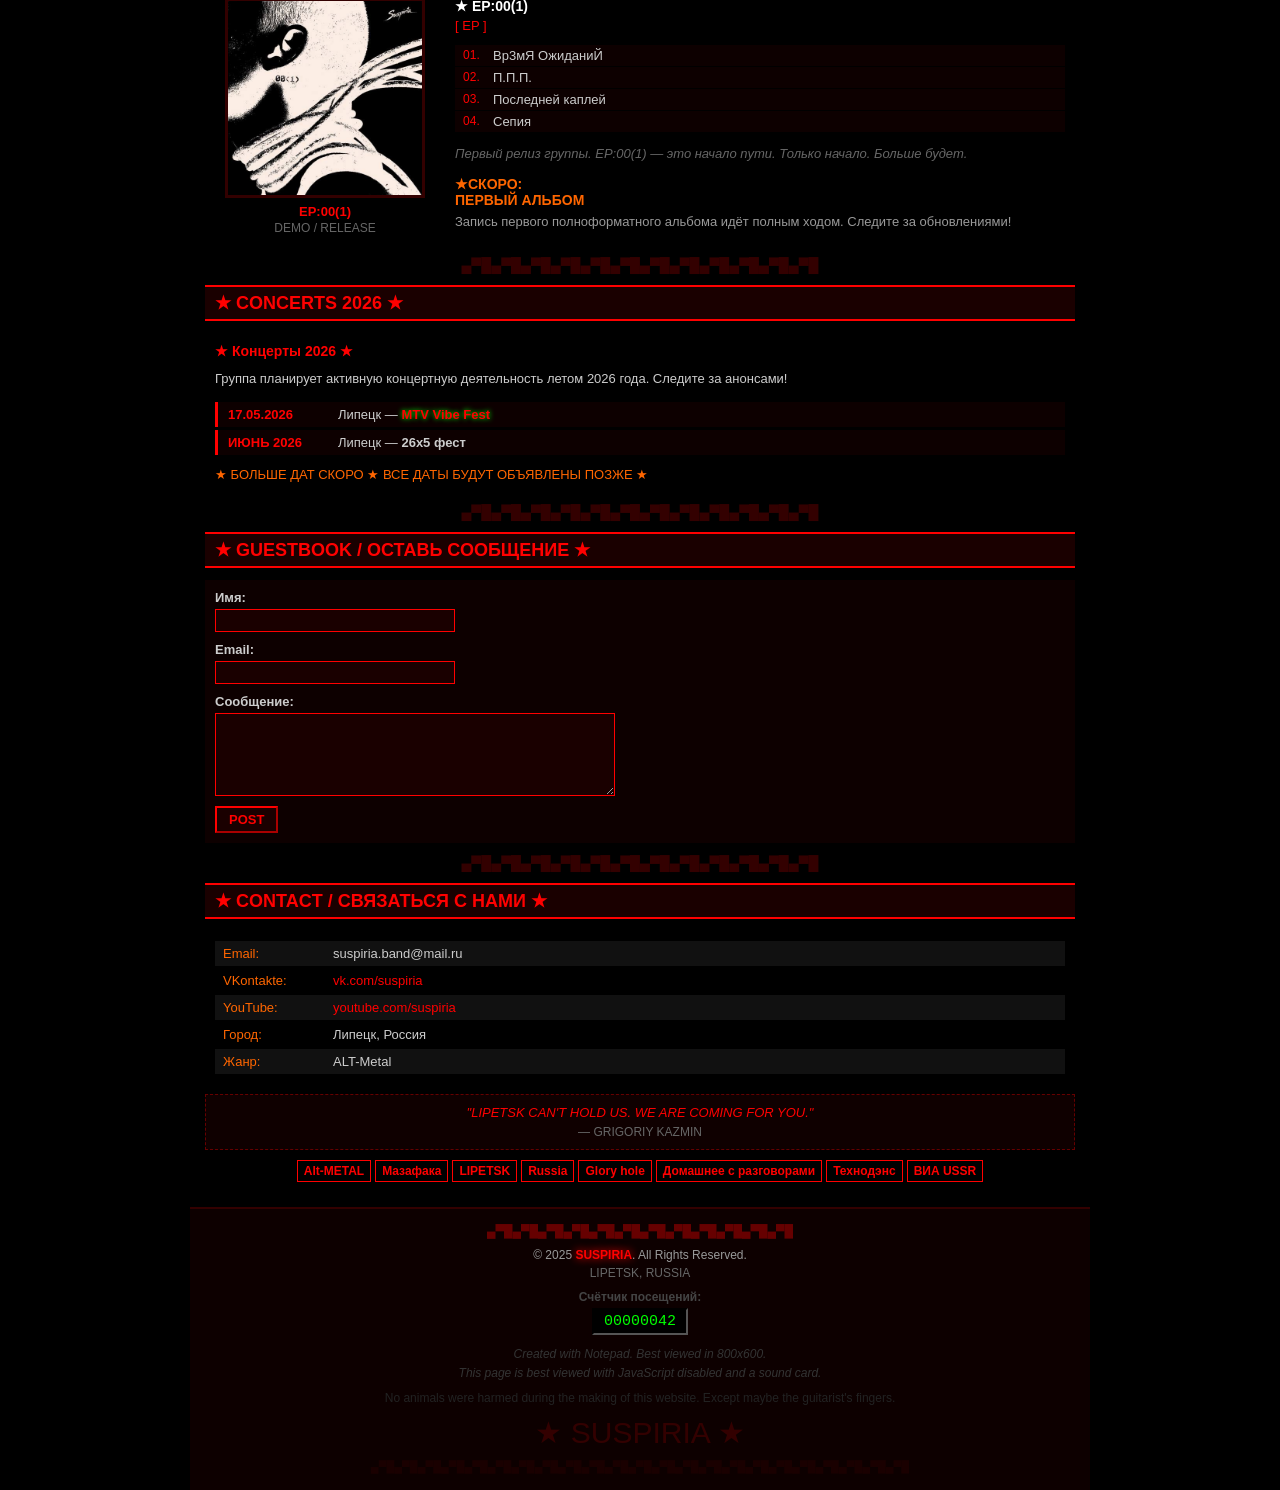
==== commit c0f28e32: "v1.1 added icon" ====
--- a/index.html
+++ b/index.html
@@ -4,6 +4,7 @@
     <meta charset="utf-8" />
     <meta name="viewport" content="width=device-width, initial-scale=1.0" />
     <title>Suspiria - Official Site</title>
+    <link rel="icon" href="data:image/svg+xml,<svg xmlns='http://www.w3.org/2000/svg' viewBox='0 0 100 100'><text y='.9em' font-size='90' fill='white'>★</text></svg>" />
     <link rel="stylesheet" type="text/css" href="css/style.css" />
   </head>
   <body>
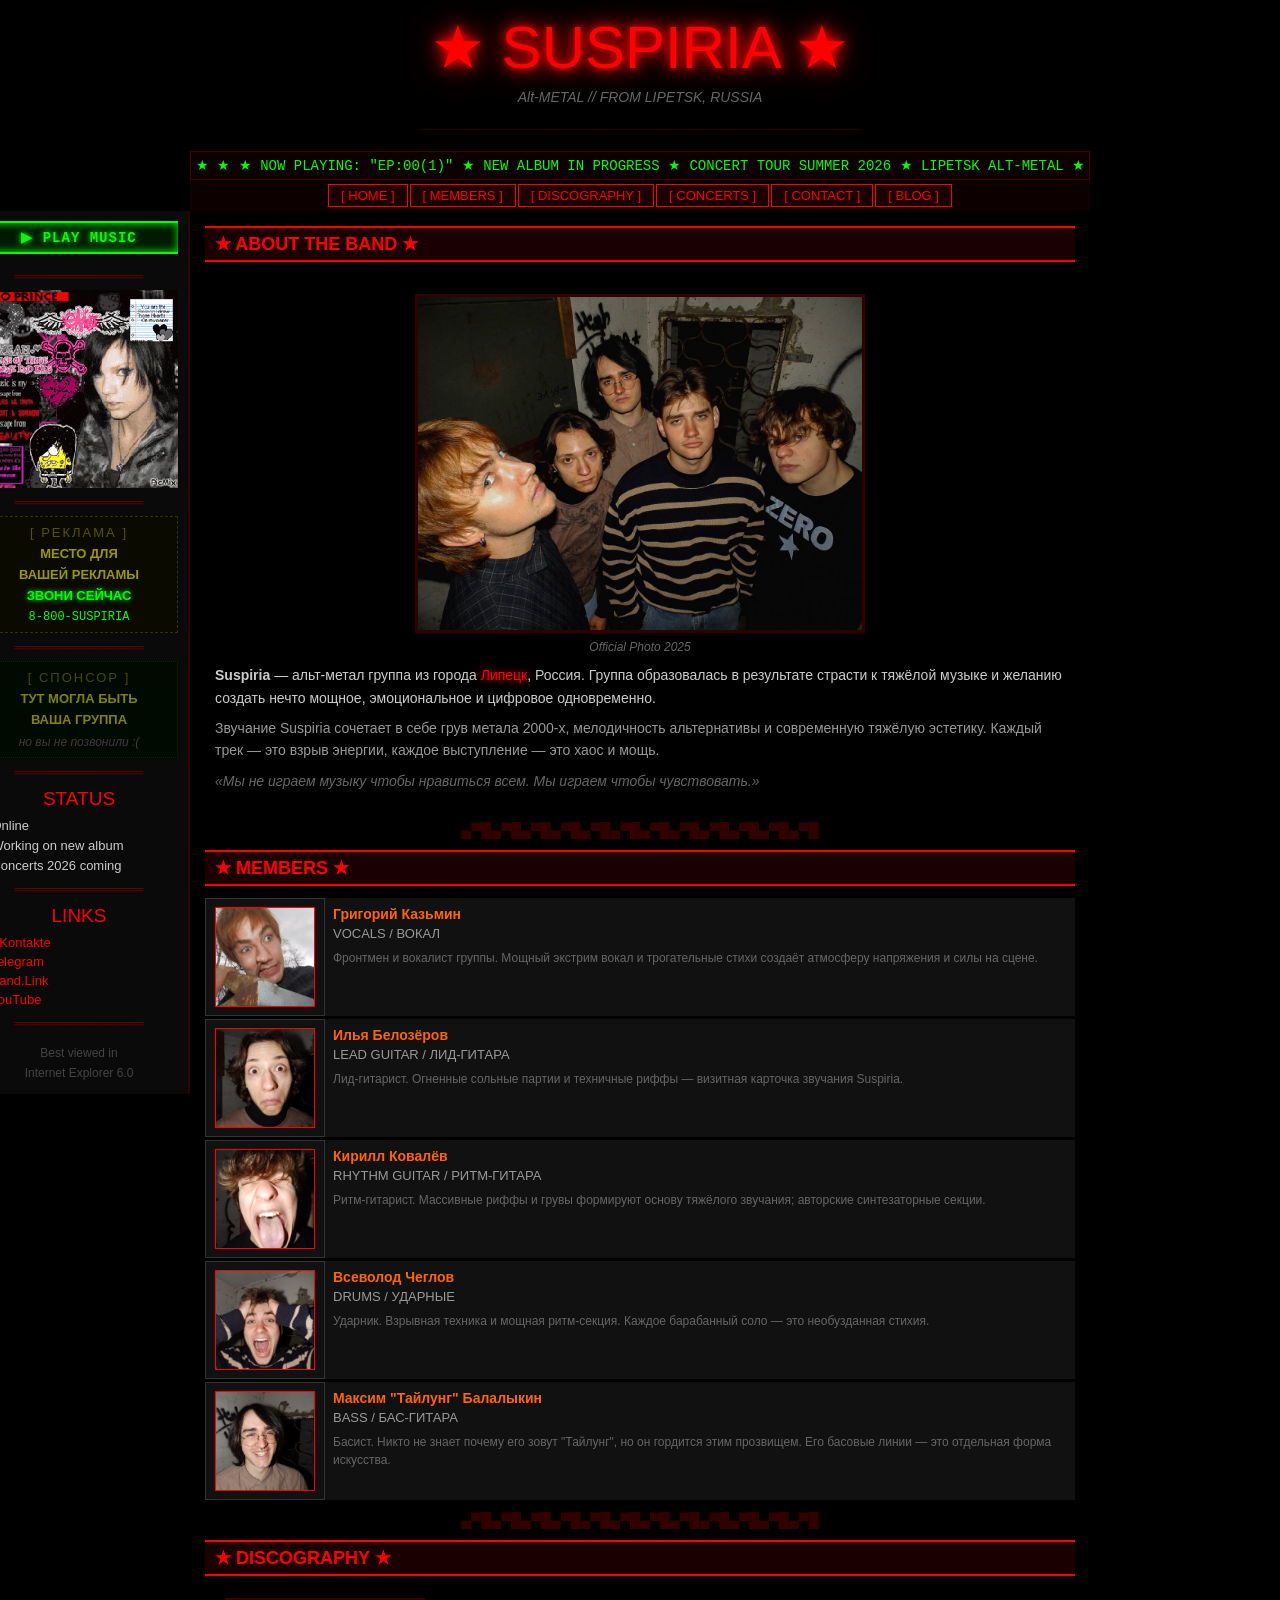
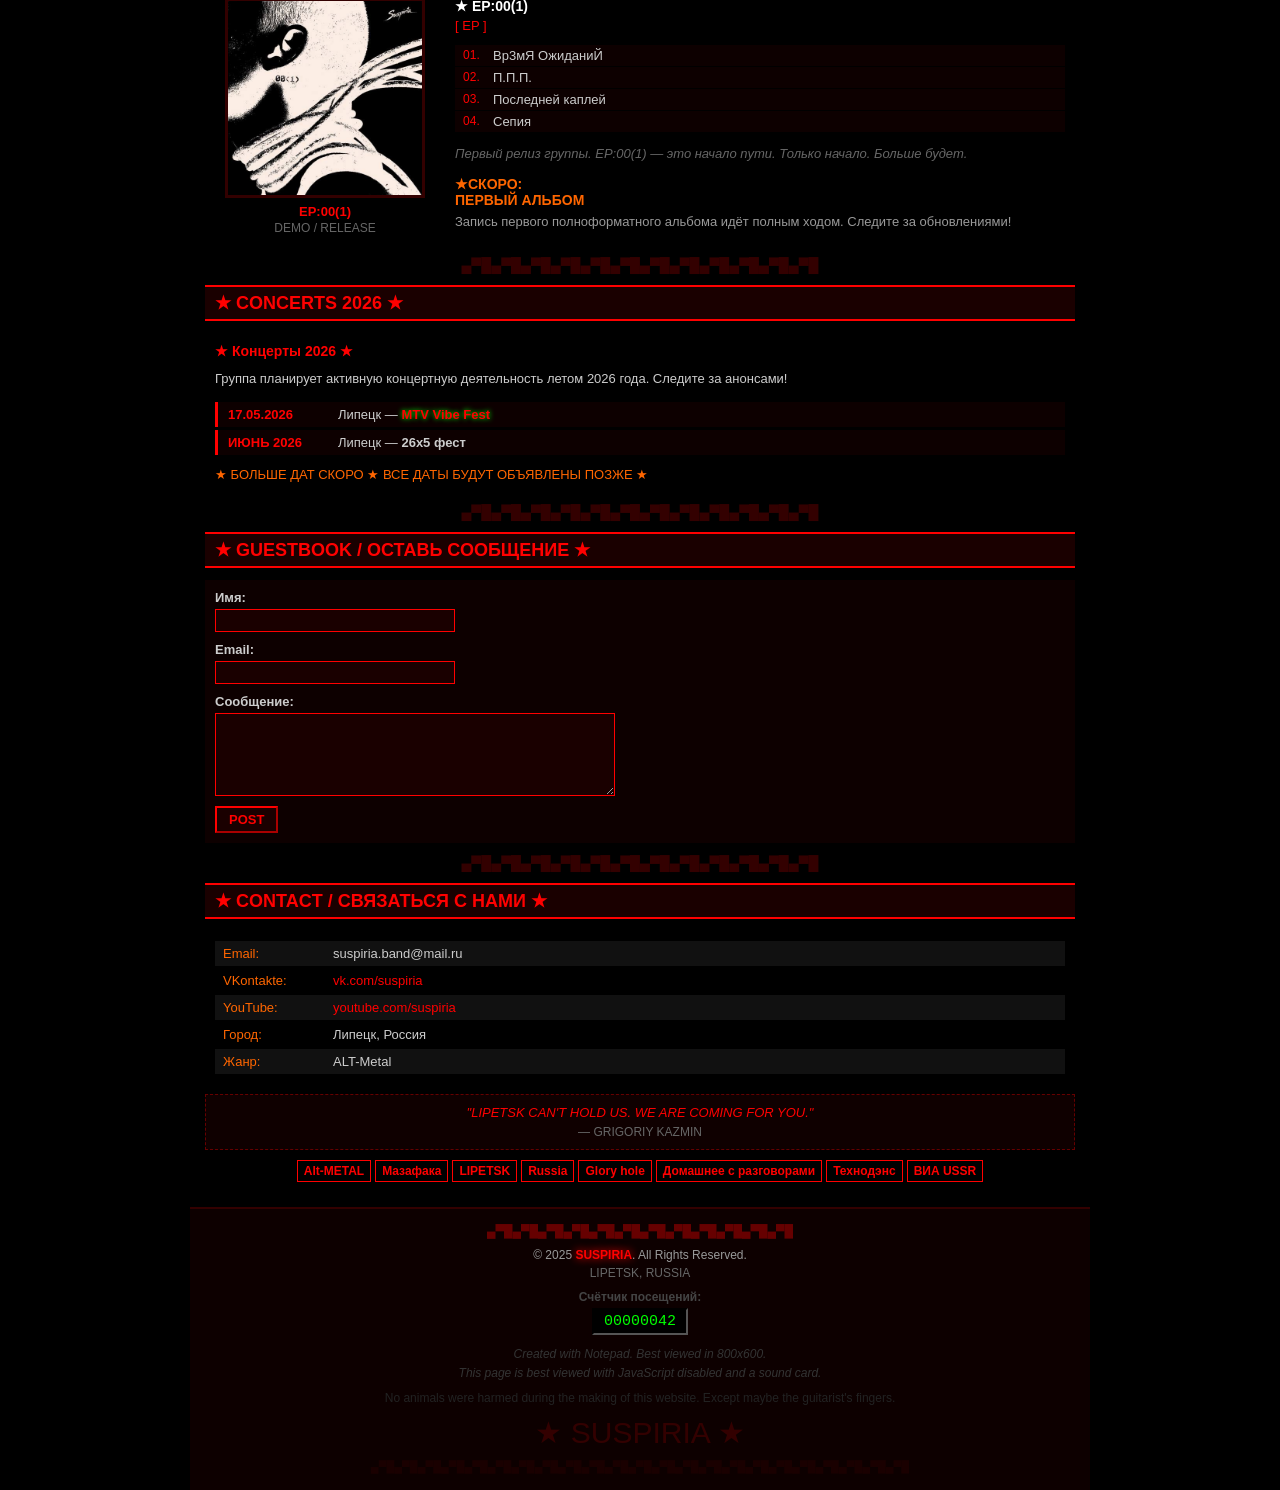
==== commit 9ae13e46: "v1.2 blog implementation" ====
--- a/index.html
+++ b/index.html
@@ -42,9 +42,9 @@
       <a href="#about" class="nav-button">[ HOME ]</a>
       <a href="#members" class="nav-button">[ MEMBERS ]</a>
       <a href="#discography" class="nav-button">[ DISCOGRAPHY ]</a>
-      <a href="#tour" class="nav-button">[ TOUR ]</a>
+      <a href="#concerts" class="nav-button">[ CONCERTS ]</a>
       <a href="#contact" class="nav-button">[ CONTACT ]</a>
-      <a href="#guestbook" class="nav-button">[ GUESTBOOK ]</a>
+      <a href="pages/blog.html" class="nav-button">[ BLOG ]</a>
     </nav>
 
     <!-- ====== SITE WRAPPER ====== -->
@@ -97,7 +97,7 @@
         <ul class="status-list">
           <li><span class="status-online">●</span> Online</li>
           <li><span class="status-warn">◘</span> Working on new album</li>
-          <li><span class="status-danger">◙</span> Tour 2026 coming</li>
+          <li><span class="status-danger">◙</span> Concerts 2026 coming</li>
         </ul>
 
         <span class="sidebar-divider">═════════════</span>
@@ -299,8 +299,8 @@
 
         <p class="section-divider">▄▀█▄▀█▄▀█▄▀█▄▀█▄▀█▄▀█▄▀█▄▀█▄▀█▄▀█▄▀█</p>
 
-        <!-- ====== TOUR ====== -->
-        <section id="tour">
+        <!-- ====== Concerts ====== -->
+        <section id="concerts">
           <h2 class="section-header">★ CONCERTS 2026 ★</h2>
           <div class="tour-block">
             <p class="tour-heading"><b>★ Концерты 2026 ★</b></p>
--- a/css/style.css
+++ b/css/style.css
@@ -49,6 +49,8 @@
   margin-left: auto;
   margin-right: auto;
 }
+
+
 
 /* ===== HEADER ===== */
 .site-header {
@@ -428,6 +430,111 @@
 .event-link         { color: #00ff00; text-decoration: underline dotted; text-shadow: 0 0 5px #00ff00; }
 .event-link:visited { color: #00cc00; }
 .event-link:hover   { color: #ffffff; text-shadow: 0 0 8px #00ff00, 0 0 16px #00ff00; text-decoration: underline; }
+
+/* ===== BLOG FILTERS ===== */
+.blog-filters {
+  display: flex;
+  align-items: center;
+  flex-wrap: wrap;
+  gap: 10px;
+  background-color: #0a0000;
+  border: 1px solid #330000;
+  padding: 8px 12px;
+  margin-bottom: 16px;
+}
+
+.blog-filter-group {
+  display: flex;
+  align-items: center;
+  gap: 6px;
+}
+
+.blog-filter-label {
+  color: #ff6600;
+  font-family: "Courier New", monospace;
+  font-size: 12px;
+  white-space: nowrap;
+}
+
+.blog-filter-select {
+  background-color: #1a0000;
+  border: 1px solid #ff0000;
+  color: #cccccc;
+  font-family: "Courier New", monospace;
+  font-size: 12px;
+  padding: 2px 6px;
+  cursor: pointer;
+}
+
+.blog-filter-select:focus { outline: none; border-color: #ff6600; }
+
+.blog-filter-reset {
+  background-color: #1a0000;
+  border: 1px solid #660000;
+  color: #666666;
+  font-family: "Courier New", monospace;
+  font-size: 12px;
+  padding: 2px 8px;
+  cursor: pointer;
+}
+
+.blog-filter-reset:hover { border-color: #ff0000; color: #ff0000; }
+
+.blog-filter-input {
+  background-color: #1a0000;
+  border: 1px solid #ff0000;
+  color: #cccccc;
+  font-family: "Courier New", monospace;
+  font-size: 12px;
+  padding: 2px 6px;
+  width: 86px;
+}
+
+.blog-filter-input::placeholder { color: #333333; }
+.blog-filter-input:focus { outline: none; border-color: #ff6600; }
+
+.blog-filter-count {
+  color: #444444;
+  font-family: "Courier New", monospace;
+  font-size: 12px;
+  margin-left: auto;
+}
+
+/* ===== BLOG ===== */
+.blog-post {
+  background-color: #0d0000;
+  border-left: 3px solid #ff0000;
+  margin-bottom: 18px;
+  padding: 12px;
+}
+
+.blog-post-header {
+  display: flex;
+  justify-content: space-between;
+  align-items: baseline;
+  margin-bottom: 8px;
+  flex-wrap: wrap;
+  gap: 6px;
+}
+
+.blog-post-author { color: #ff6600; font-weight: bold; font-size: 14px; }
+.blog-post-date   { color: #444444; font-size: 12px; font-family: "Courier New", monospace; }
+
+.blog-post-image {
+  width: 100%;
+  max-height: 340px;
+  object-fit: contain;
+  border: 2px solid #330000;
+  display: block;
+  margin-bottom: 10px;
+}
+
+.blog-post-text {
+  color: #cccccc;
+  font-size: 13px;
+  line-height: 1.7;
+  white-space: pre-wrap;
+}
 
 /* ===== GUESTBOOK ===== */
 .guestbook-block { background-color: #0d0000; padding: 10px; }
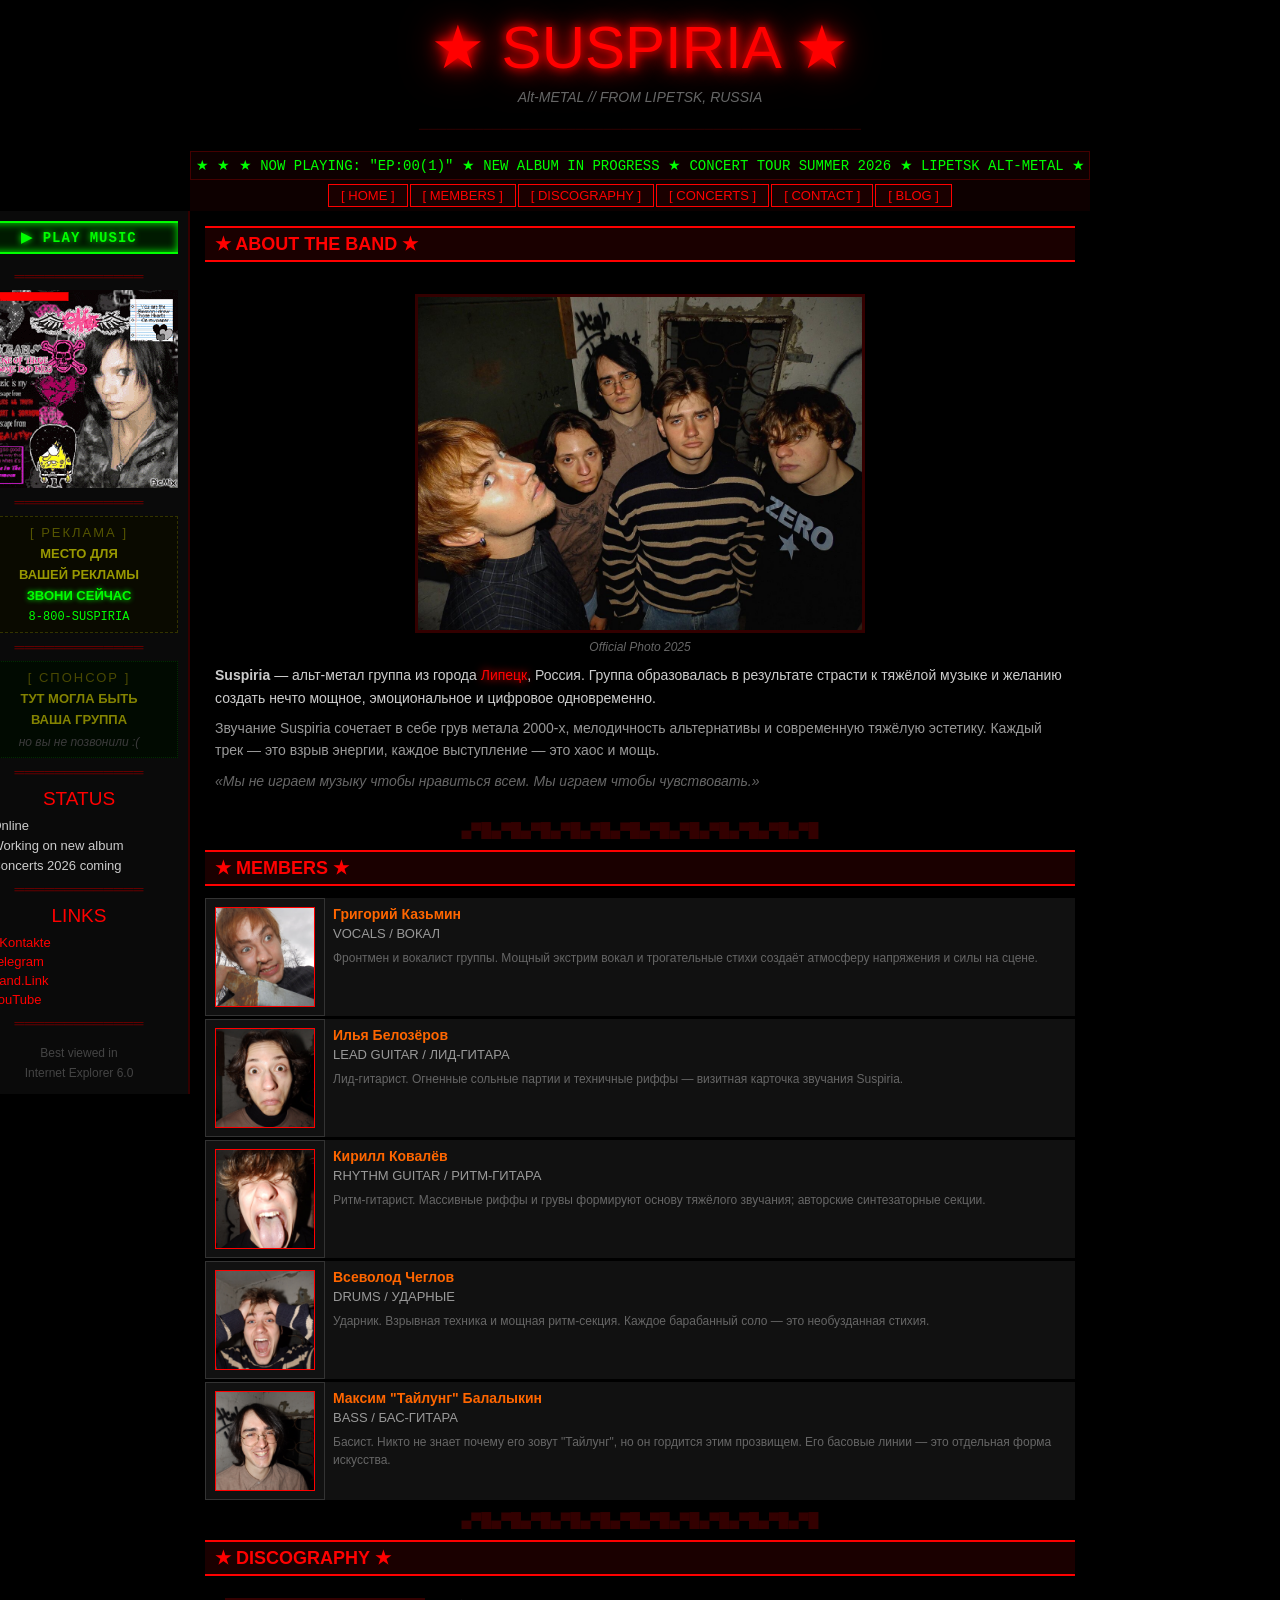
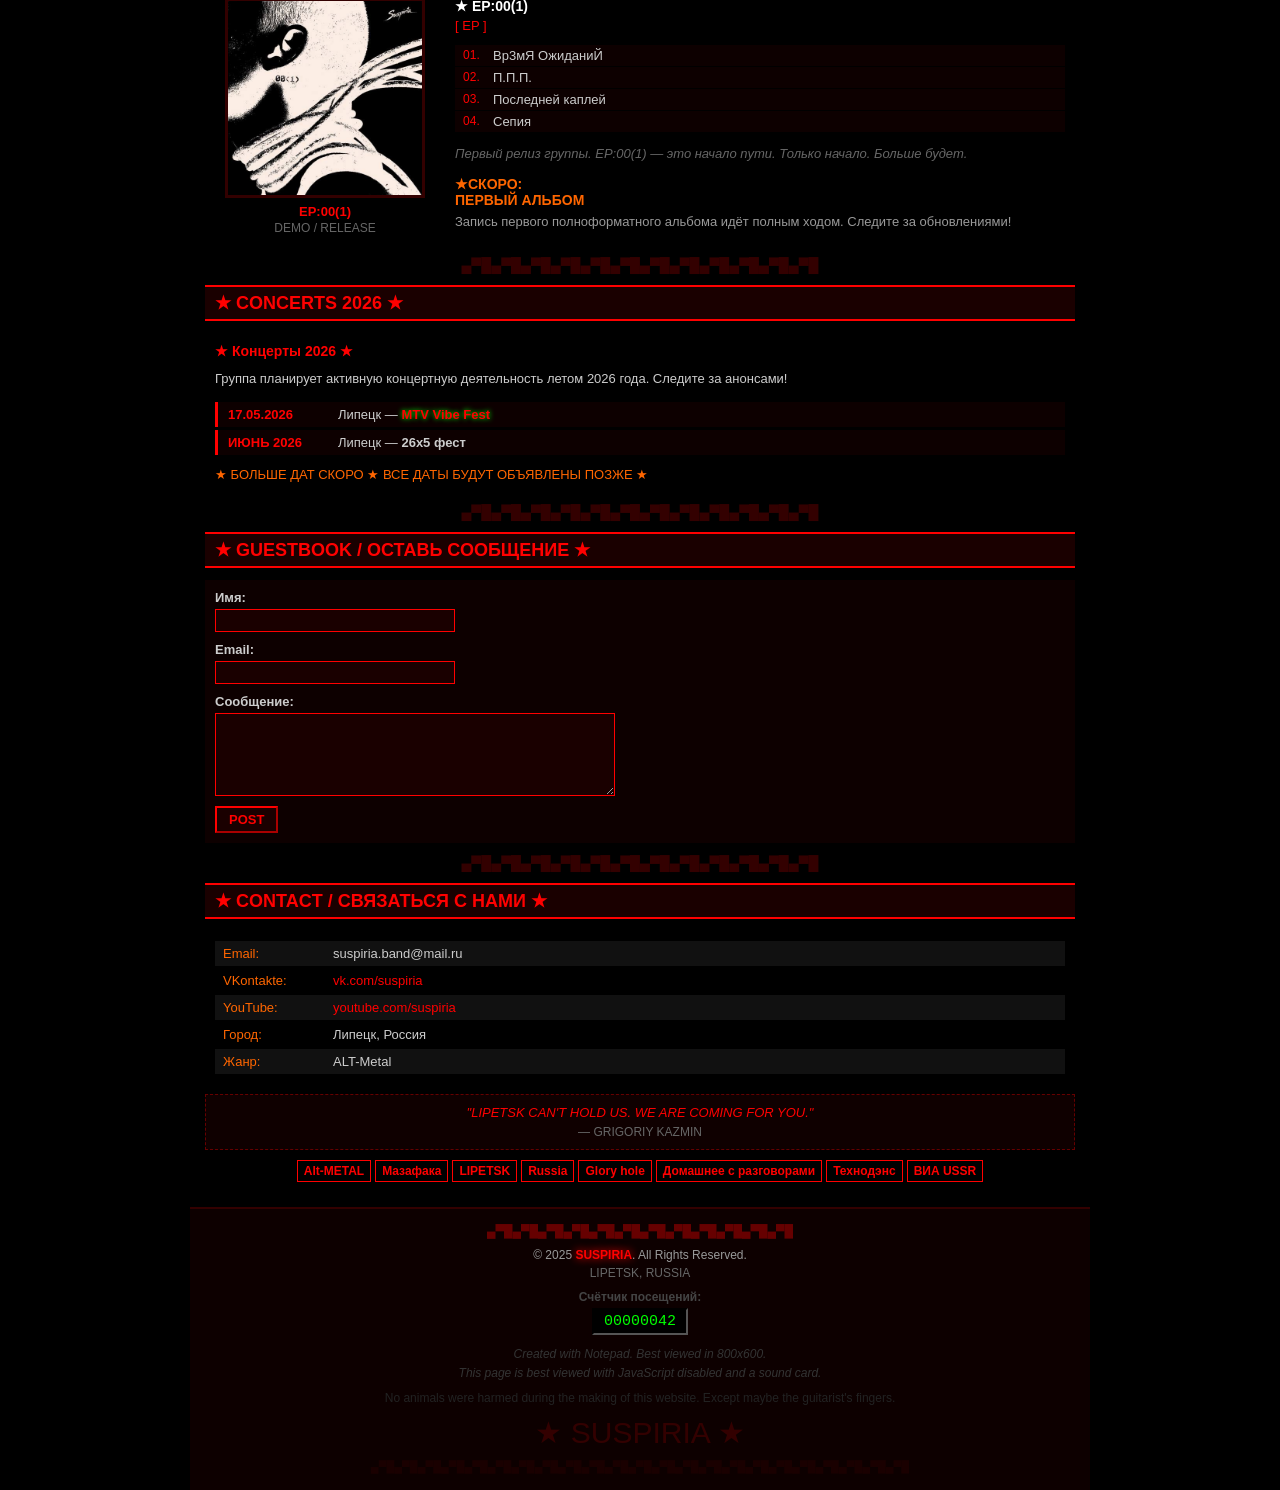
==== commit ee0d77a2: "Revert "v1.2 ads fix" This reverts commit ce7bce739f49943f51d8f881bbb302a1fd2252a8." ====
(no text change in the page or its own stylesheets)
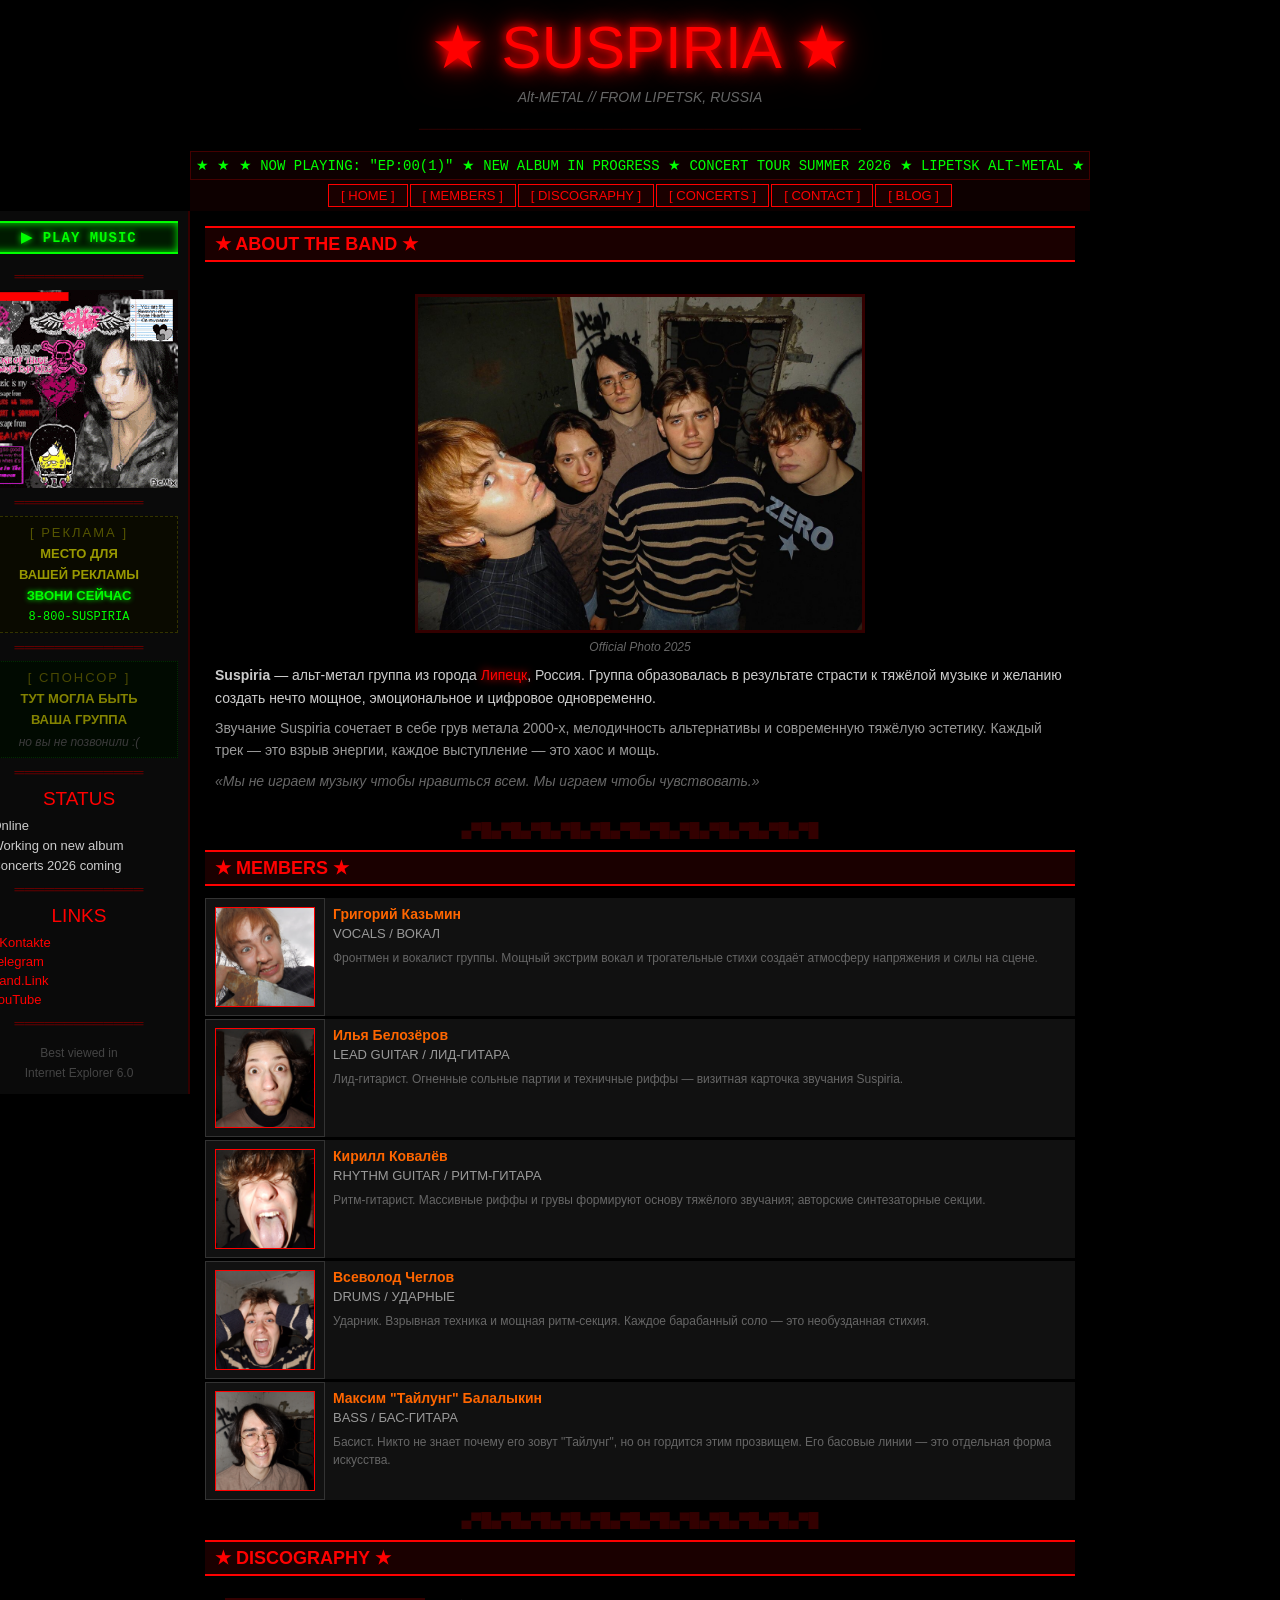
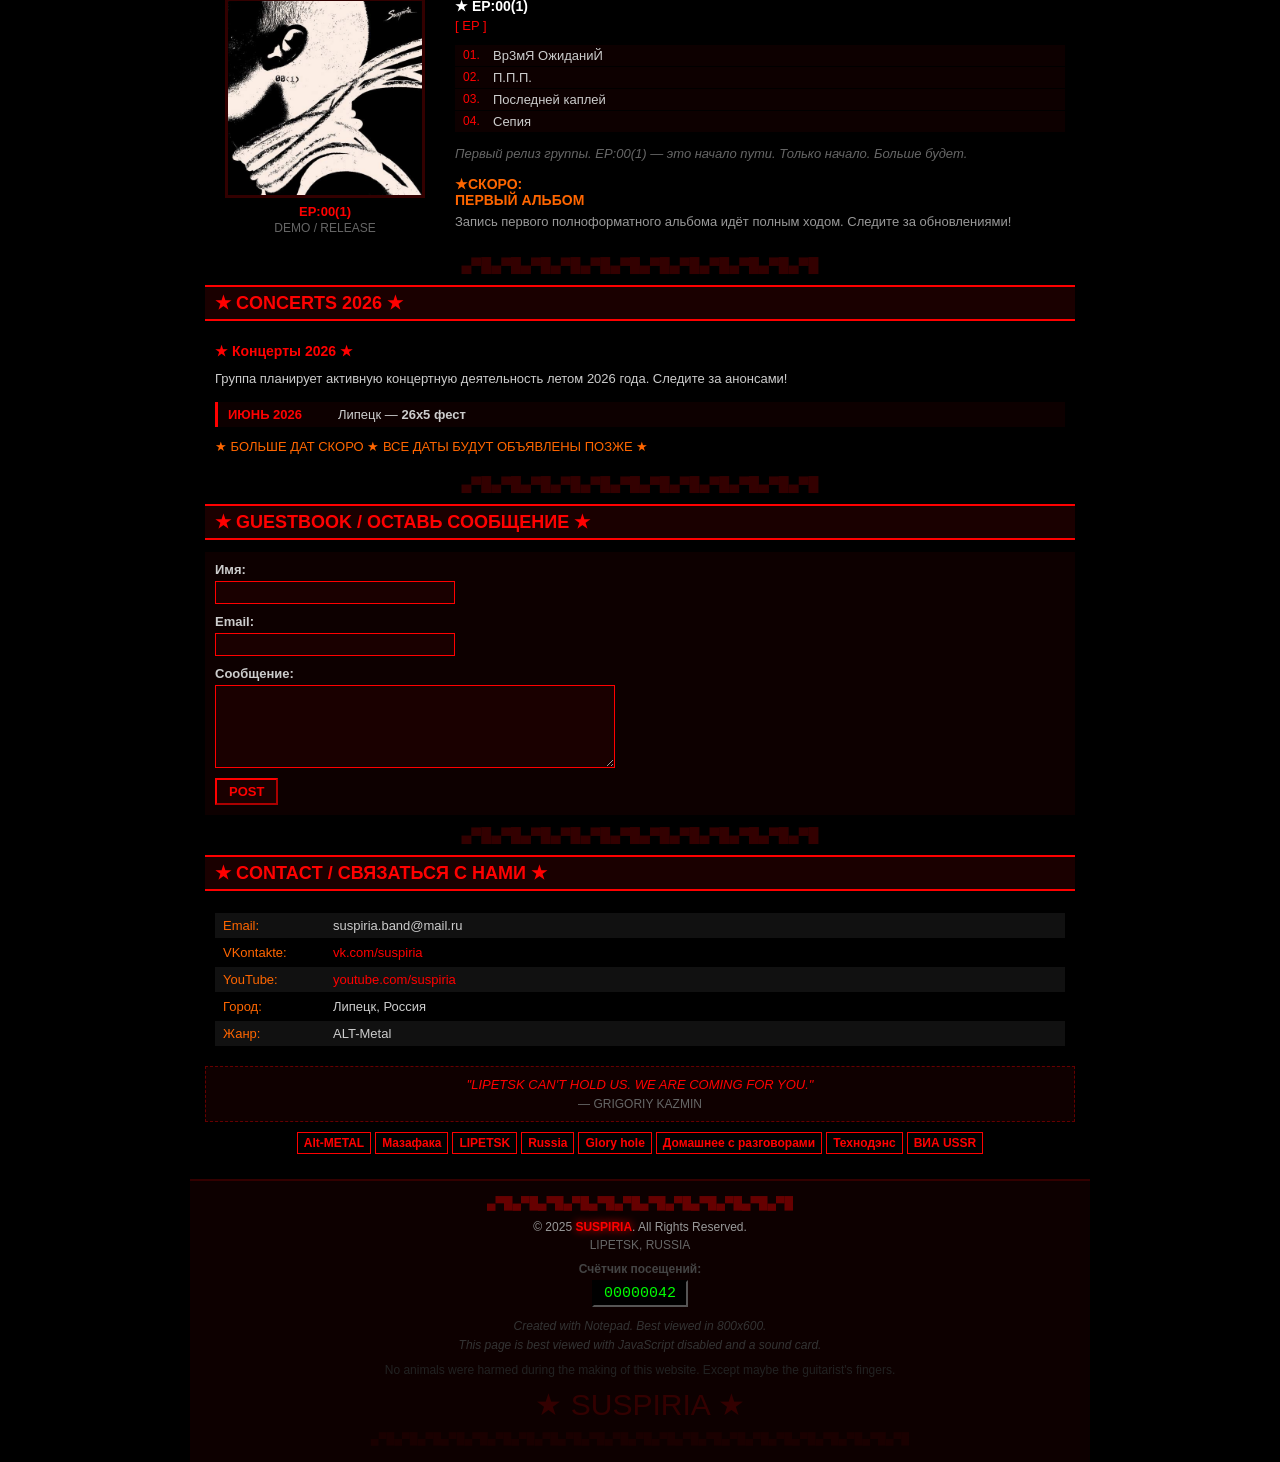
==== commit d57b07e4: "blog concert update" ====
--- a/index.html
+++ b/index.html
@@ -309,10 +309,10 @@
               Следите за анонсами!
             </p>
             <div class="tour-dates">
-              <div class="tour-date">
+              <!-- <div class="tour-date">
                 <span class="tour-month">17.05.2026</span>
                 <span>Липецк — <a href="https://gorodzovet.ru/lipetsk/mtv-vibe-fest-maia-klub-underground-event11609087" class="event-link"><b>MTV Vibe Fest</b></a></span>
-              </div>
+              </div> -->
               <div class="tour-date"><span class="tour-month">ИЮНЬ 2026</span>   <span>Липецк — <b>26x5 фест</b></span></div>
             </div>
             <p class="tour-announce blink">
